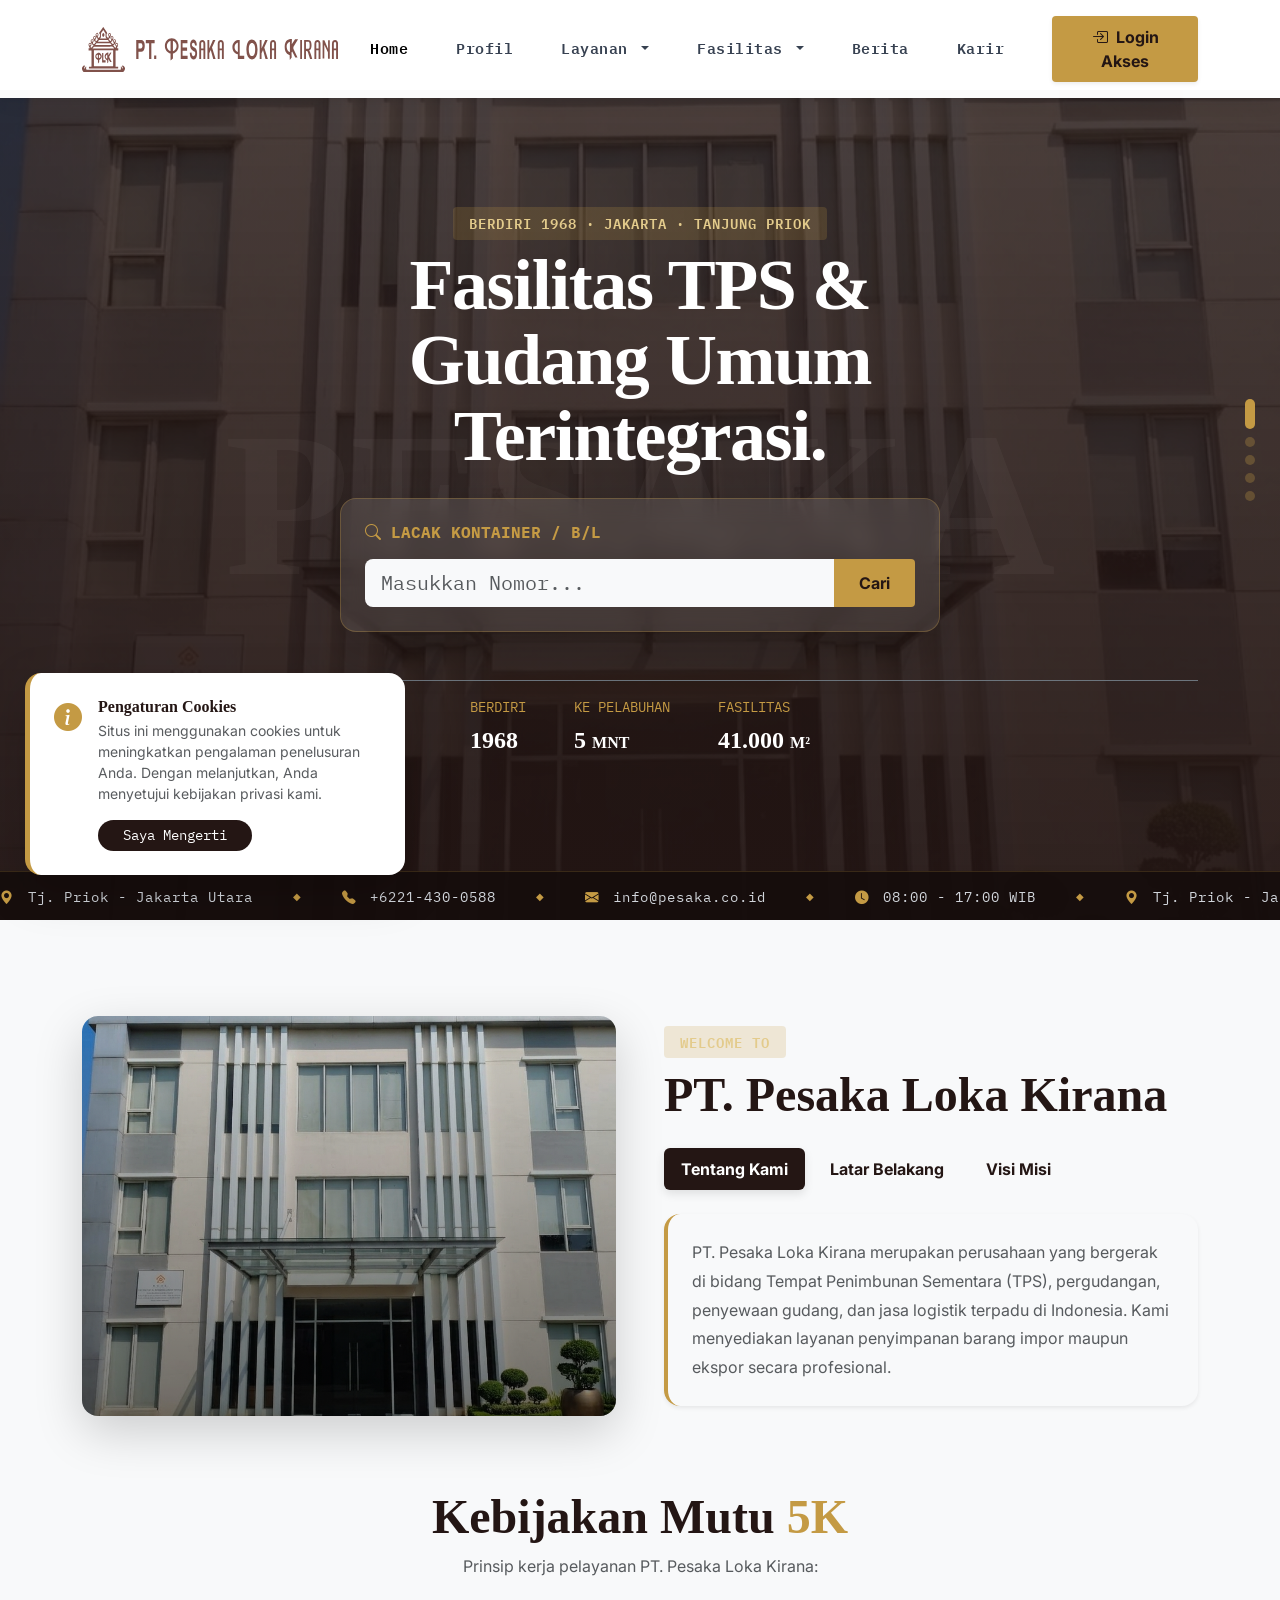
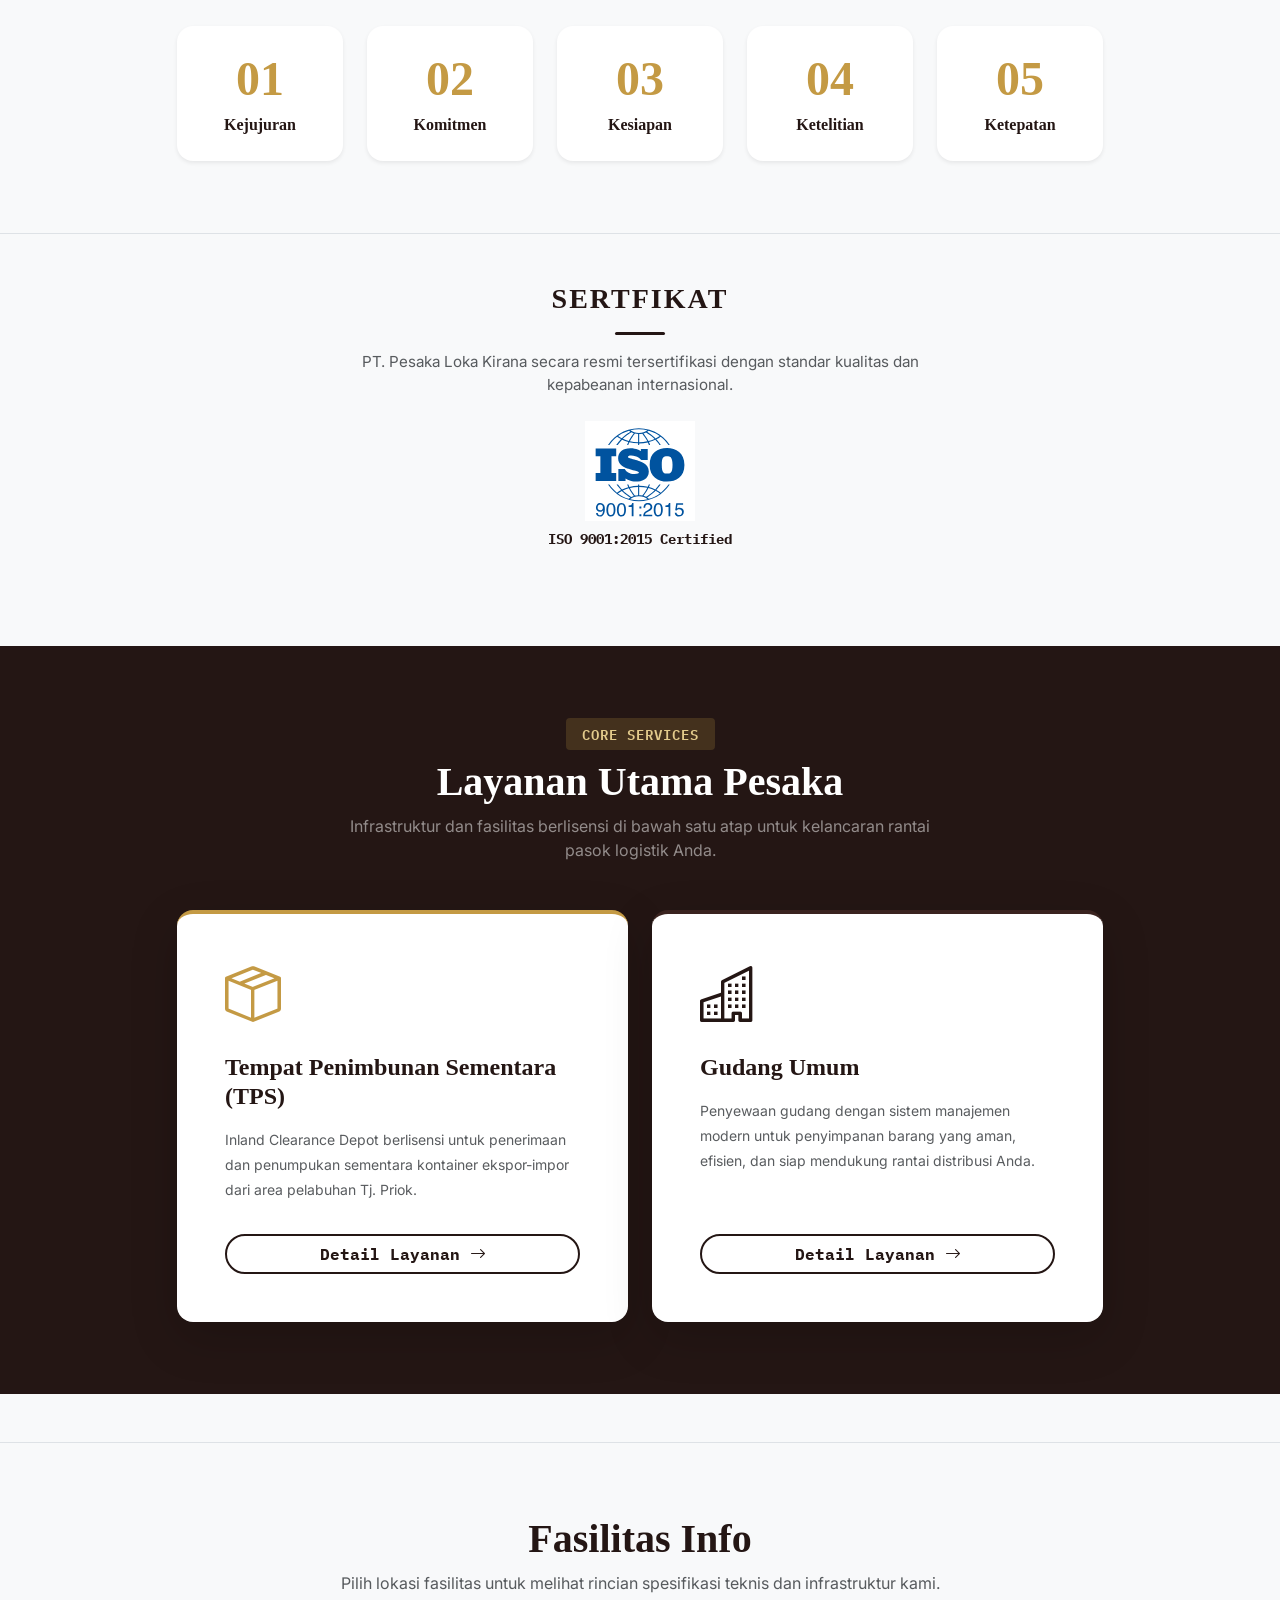
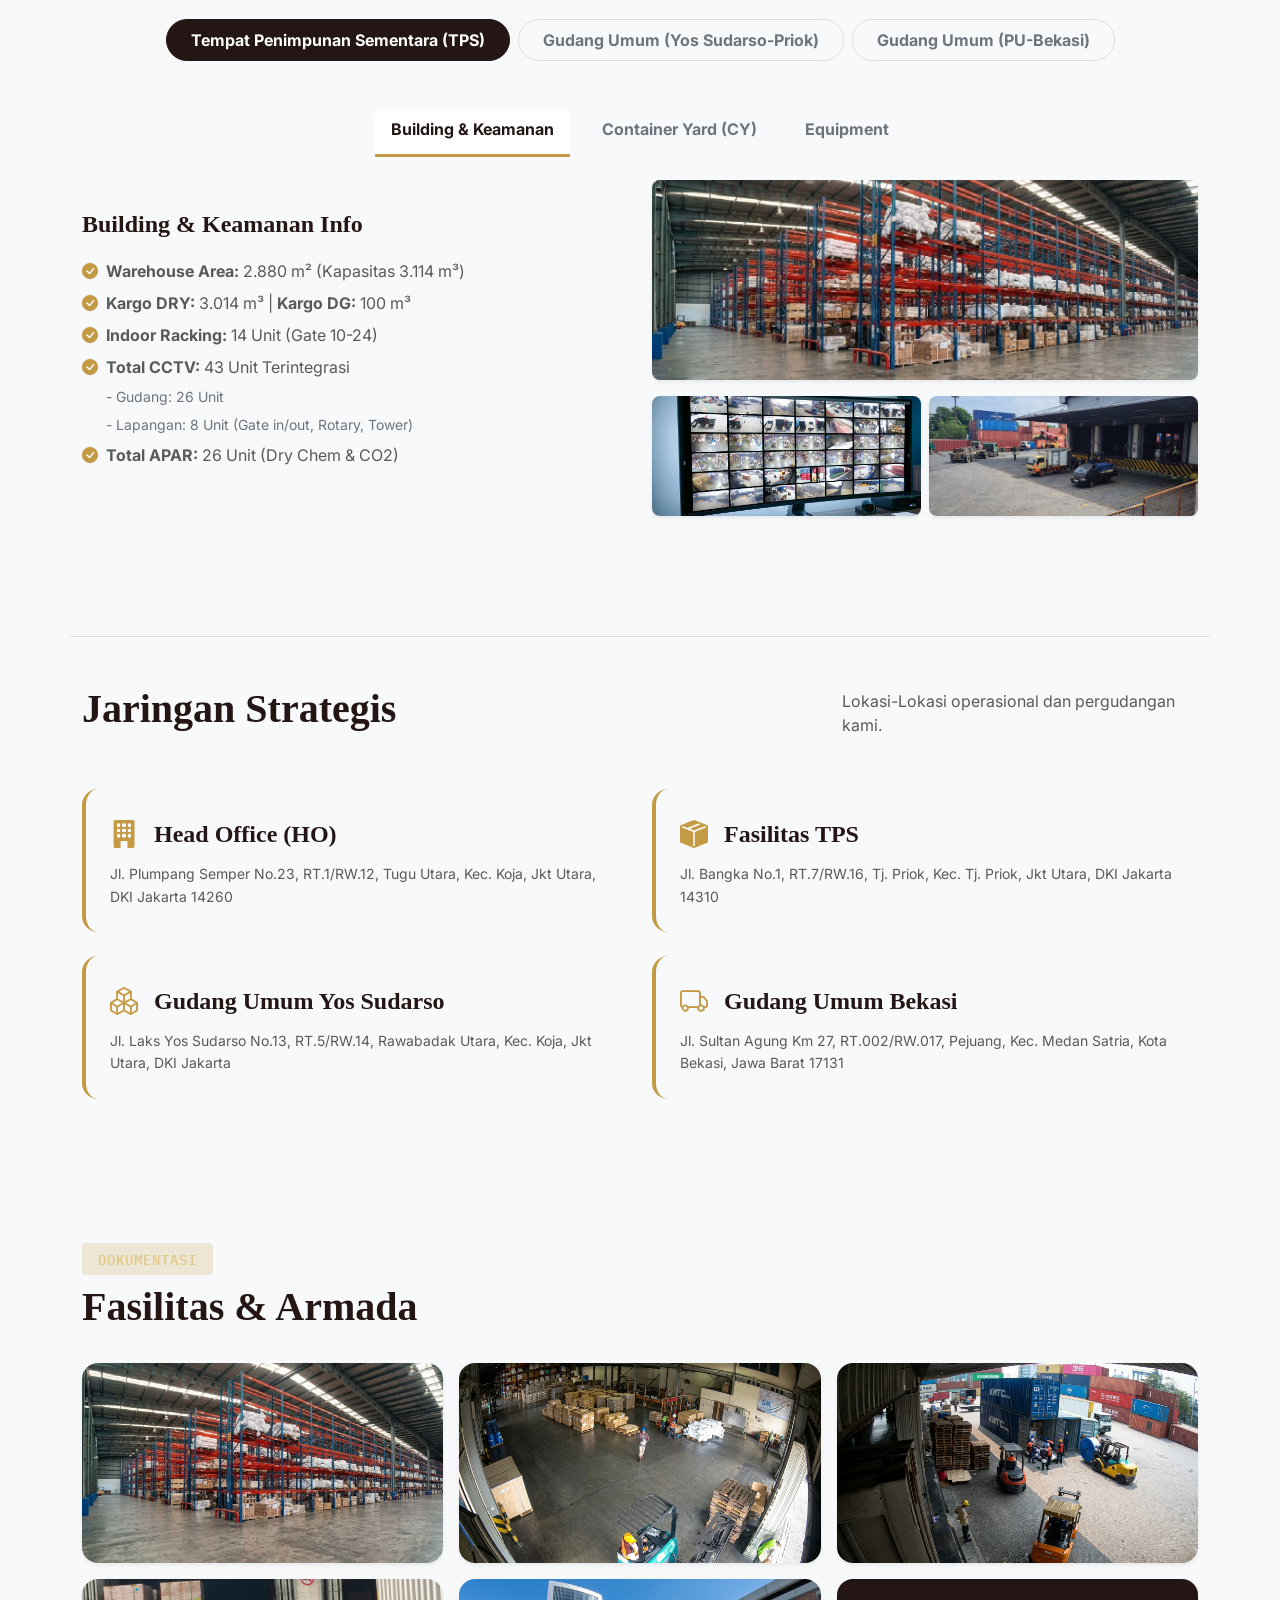
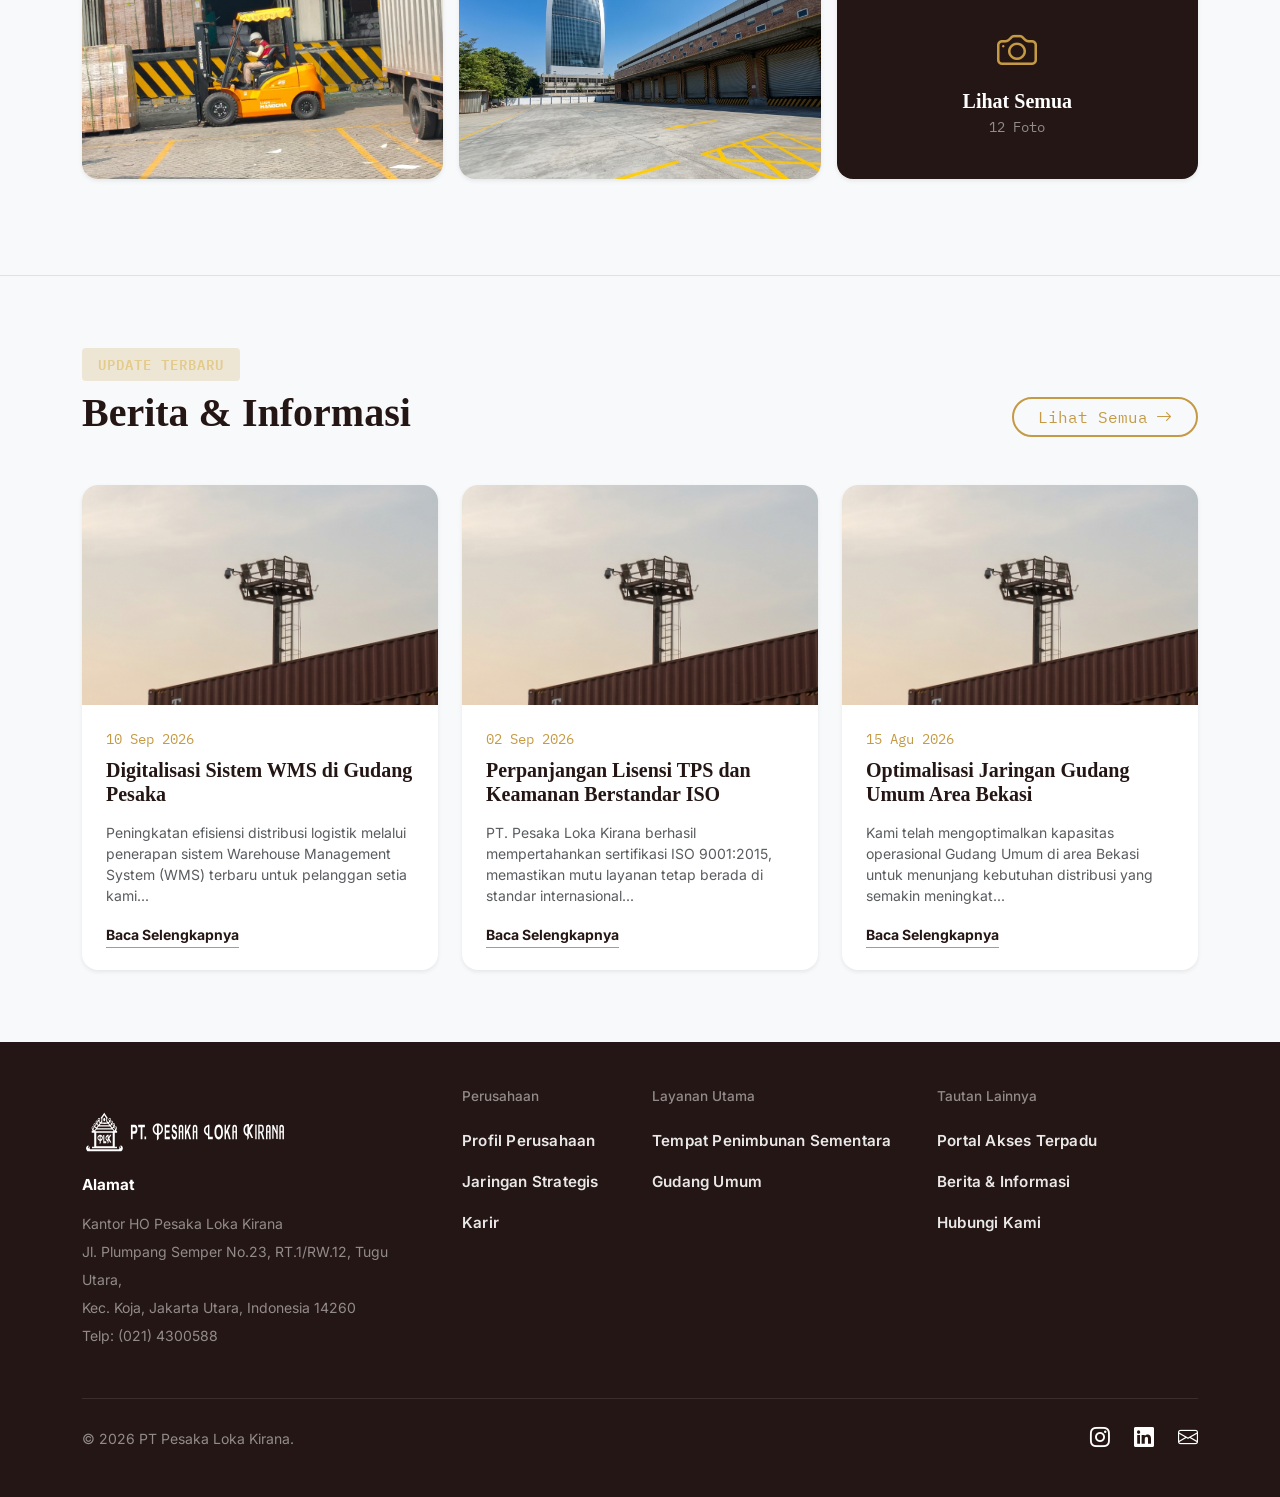
==== pesakalokacp/index.html @ 8cc416ff "Add files via upload" ====
<!DOCTYPE html>
<html lang="id">
<head>
    <meta charset="UTF-8">
    <meta name="viewport" content="width=device-width, initial-scale=1.0">
    <title>PT. Pesaka Loka Kirana (PLK) - Perusahaan Logistik Total Sejak 1968</title>
    
    <!-- Fonts: Inter, Playfair Display & Space Mono -->
    <link rel="preconnect" href="https://fonts.googleapis.com">
    <link rel="preconnect" href="https://fonts.gstatic.com" crossorigin>
    <link href="https://fonts.googleapis.com/css2?family=Inter:wght@400;500;600;700&family=Playfair+Display:ital,wght@0,600;0,700;0,800;1,600&family=Space+Mono:ital,wght@0,400;0,700;1,400&display=swap" rel="stylesheet">
    
    <!-- Bootstrap 5 CSS & Icons -->
    <link href="https://cdn.jsdelivr.net/npm/bootstrap@5.3.2/dist/css/bootstrap.min.css" rel="stylesheet">
    <link rel="stylesheet" href="https://cdn.jsdelivr.net/npm/bootstrap-icons@1.11.1/font/bootstrap-icons.css">
    
    <!-- Custom CSS -->
    <link rel="stylesheet" href="css/style.css">
</head>
<body>

    <!-- ==========================================
         PRELOADER OVERLAY
         ========================================== -->
    <div id="veil" aria-hidden="true">
        <div class="veil-inner text-center">
            <img src="img/Asset 15.svg" alt="Pesaka Logo" style="filter: brightness(0) invert(1); height: 45px;" class="mb-3">
            <div class="text-gold font-mono small" style="letter-spacing: 3px;">MEMUAT...</div>
        </div>
    </div>
    <!-- END PRELOADER -->

   <!-- ==========================================
         HEADER & NAVIGATION
         ========================================== -->
    <header class="fixed-top shadow-sm">
        <!-- Tambahan py-3 agar navbar lebih tinggi dan lega -->
        <nav class="navbar navbar-expand-lg navbar-modern py-3">
            <div class="container">
                <a class="navbar-brand d-flex align-items-center" href="#home" aria-label="Pesaka Homepage">
                    <img src="img/Asset 15.svg" alt="PT Pesaka Loka Kirana" height="45"> <!-- Ukuran logo sedikit dibesarkan -->
                </a>
                
                <button class="navbar-toggler border-0" type="button" data-bs-toggle="collapse" data-bs-target="#mainNavbar" aria-controls="mainNavbar" aria-expanded="false" aria-label="Toggle navigation">
                    <span class="navbar-toggler-icon"></span>
                </button>
                
                <div class="collapse navbar-collapse justify-content-end" id="mainNavbar">
                    <ul class="navbar-nav align-items-lg-center gap-lg-3"> <!-- Tambahan gap biar menu tidak terlalu dempet -->
                        <li class="nav-item"><a class="nav-link active" href="#home">Home</a></li>
                        <li class="nav-item"><a class="nav-link" href="#profil">Profil</a></li>
                        
                        <li class="nav-item dropdown">
                            <a class="nav-link dropdown-toggle" href="#" id="servicesDropdown" role="button" data-bs-toggle="dropdown" aria-expanded="false">
                                Layanan
                            </a>
                            <ul class="dropdown-menu shadow-sm border-0" aria-labelledby="servicesDropdown">
                                <li><a class="dropdown-item" href="#layanan">Tempat Penimbunan Sementara (TPS)</a></li>
                                <li><a class="dropdown-item" href="#layanan">Gudang Umum</a></li>
                            </ul>
                        </li>

                          <li class="nav-item dropdown">
                            <a class="nav-link dropdown-toggle" href="#" id="servicesDropdown" role="button" data-bs-toggle="dropdown" aria-expanded="false">
                                Fasilitas
                            </a>
                            <ul class="dropdown-menu shadow-sm border-0" aria-labelledby="servicesDropdown">
                                <li><a class="dropdown-item" href="#fasilitas">Fasilitas Info</a></li>
                                <li><a class="dropdown-item" href="#jaringanstrategis">Jaringan Strategis</a></li>
                                <li><a class="dropdown-item" href="#dokumentasi">Dokumentasi</a></li>
                            </ul>
                        </li>

                        <li class="nav-item"><a class="nav-link" href="#berita">Berita</a></li>
                        <li class="nav-item"><a class="nav-link" href="karir.html">Karir</a></li>
                        
                        <li class="nav-item ms-lg-3 mt-3 mt-lg-0">
                            <a href="portal.html" class="btn btn-gold px-4 py-2 shadow-sm w-100">
                                <i class="bi bi-box-arrow-in-right me-1"></i> Login Akses
                            </a>
                        </li>
                    </ul>
                </div>
            </div>
        </nav>
    </header>
    <!-- END HEADER -->

    <!-- ==========================================
         MAIN CONTENT START
         ========================================== -->
    <main>

        <!-- 1. HERO SECTION & TRACKING WIDGET -->
        <section id="home" class="hero-section position-relative d-flex align-items-center justify-content-center flex-column text-center" style="min-height: calc(100vh - 70px); padding-bottom: 45px; background-color: var(--brand-dark);">
            
            <!-- Slider Background -->
            <div id="heroCarousel" class="carousel slide carousel-fade position-absolute top-0 start-0 w-100 h-100 z-0" data-bs-ride="carousel" data-bs-pause="false">
                <div class="carousel-inner w-100 h-100">
                    <div class="carousel-item active w-100 h-100" data-bs-interval="4000"><img src="img/gambarho.jpg" class="d-block w-100 h-100 object-fit-cover" alt="Slide 1"></div>
                    <div class="carousel-item w-100 h-100" data-bs-interval="4000"><img src="img/arearak.png" class="d-block w-100 h-100 object-fit-cover" alt="Slide 2"></div>
                    <div class="carousel-item w-100 h-100" data-bs-interval="4000"><img src="img/gudangpu.jpg" class="d-block w-100 h-100 object-fit-cover" alt="Slide 3"></div>
                    <div class="carousel-item w-100 h-100" data-bs-interval="4000"><img src="img/e-forklift.jpg" class="d-block w-100 h-100 object-fit-cover" alt="Slide 4"></div>
                    <div class="carousel-item w-100 h-100" data-bs-interval="4000"><img src="img/gudangyos.jpg" class="d-block w-100 h-100 object-fit-cover" alt="Slide 5"></div>
                    <div class="carousel-item w-100 h-100" data-bs-interval="4000"><img src="img/lapangan2.jpg" class="d-block w-100 h-100 object-fit-cover" alt="Slide 6"></div> 
                    <div class="carousel-item w-100 h-100" data-bs-interval="4000"><img src="img/lapangan3.jpg" class="d-block w-100 h-100 object-fit-cover" alt="Slide 7"></div>
                </div>
                <div class="position-absolute top-0 start-0 w-100 h-100" style="background: linear-gradient(rgba(36,22,20,0.8), rgba(36,22,20,0.95)); z-index: 1;"></div>
            </div>

            <div class="hero-watermark d-none d-md-block z-1">PESAKA</div>

            <!-- Hero Content -->
            <div class="container position-relative z-2 py-3">
                <span class="badge-gold mb-2 font-mono">BERDIRI 1968 · JAKARTA · TANJUNG PRIOK</span>
                <h1 class="hero-heading text-white font-serif fw-bold mb-4">Fasilitas TPS &<br>Gudang Umum<br>Terintegrasi.</h1>
                
                <!-- Tracking Form -->
                <div class="tracking-widget mt-2 mx-auto p-3 p-md-4 rounded-4 shadow-lg text-start glass-panel">
                    <h6 class="text-gold fw-bold mb-3 font-mono text-center text-md-start"><i class="bi bi-search"></i> LACAK KONTAINER / B/L</h6>
                    <div class="input-group">
                        <input type="text" id="inputContainer" class="form-control form-control-lg bg-light border-0 font-mono" placeholder="Masukkan Nomor...">
                        <button class="btn btn-gold px-4 fw-bold font-sans" type="button" id="btnTrack">Cari</button>
                    </div>
                </div>

                <!-- Info Grid -->
                <div class="hero-manifest mt-5 d-none d-md-flex justify-content-center gap-5 text-start pt-3 border-top border-secondary">
                    <div class="manifest-item">
                        <div class="text-gold font-mono small mb-1">BERDIRI</div>
                        <div class="text-white fs-4 fw-bold font-serif">1968</div>
                    </div>
                    <div class="manifest-item">
                        <div class="text-gold font-mono small mb-1">KE PELABUHAN</div>
                        <div class="text-white fs-4 fw-bold font-serif">5 <span class="fs-6">MNT</span></div>
                    </div>
                    <div class="manifest-item">
                        <div class="text-gold font-mono small mb-1">FASILITAS</div>
                        <div class="text-white fs-4 fw-bold font-serif">41.000 <span class="fs-6">M²</span></div>
                    </div>
                </div>
            </div>

            <!-- Marquee Info -->
            <div class="hero-text-marquee z-2">
                <div class="track font-mono">
                    <span><i class="bi bi-geo-alt-fill text-gold me-1"></i> Tj. Priok - Jakarta Utara</span> <span class="dot">◆</span>
                    <span><i class="bi bi-telephone-fill text-gold me-1"></i> +6221-430-0588</span> <span class="dot">◆</span>
                    <span><i class="bi bi-envelope-fill text-gold me-1"></i> info@pesaka.co.id</span> <span class="dot">◆</span>
                    <span><i class="bi bi-clock-fill text-gold me-1"></i> 08:00 - 17:00 WIB</span> <span class="dot">◆</span>
                    <span><i class="bi bi-geo-alt-fill text-gold me-1"></i> Tj. Priok - Jakarta Utara</span> <span class="dot">◆</span>
                    <span><i class="bi bi-telephone-fill text-gold me-1"></i> +6221-430-0588</span> <span class="dot">◆</span>
                    <span><i class="bi bi-envelope-fill text-gold me-1"></i> info@pesaka.co.id</span> <span class="dot">◆</span>
                    <span><i class="bi bi-clock-fill text-gold me-1"></i> 08:00 - 17:00 WIB</span> <span class="dot">◆</span>
                </div>
            </div>
        </section>
        
        <!-- 2. PROFIL PERUSAHAAN -->
        <section id="profil" class="container mt-5 pt-lg-5">
            <div class="row align-items-center g-5">
                <div class="col-lg-6">
                    <div class="position-relative rounded-4 overflow-hidden shadow-lg" style="height: 400px;">
                        <img src="img/gambarho.jpg" alt="Fasilitas Pesaka" class="w-100 h-100 object-fit-cover hover-zoom">
                        <div class="position-absolute top-0 start-0 w-100 h-100" style="background: linear-gradient(rgba(0,0,0,0.1), rgba(0,0,0,0.5));"></div>
                    </div>
                </div>
                
                <div class="col-lg-6">
                    <span class="badge-gold mb-2 font-mono small text-uppercase">Welcome to</span>
                    <h2 class="display-5 fw-bold color-brand font-serif mb-4">PT. Pesaka Loka Kirana</h2>
                    
                    <ul class="nav nav-pills mb-4 gap-2" id="profil-tabs" role="tablist">
                        <li class="nav-item" role="presentation">
                            <button class="nav-link active fw-bold btn-custom-tab" id="tentang-tab" data-bs-toggle="pill" data-bs-target="#tentang" type="button" role="tab">Tentang Kami</button>
                        </li>
                        <li class="nav-item" role="presentation">
                            <button class="nav-link fw-bold btn-custom-tab" id="latar-tab" data-bs-toggle="pill" data-bs-target="#latar" type="button" role="tab">Latar Belakang</button>
                        </li>
                        <li class="nav-item" role="presentation">
                            <button class="nav-link fw-bold btn-custom-tab" id="visi-tab" data-bs-toggle="pill" data-bs-target="#visi" type="button" role="tab">Visi Misi</button>
                        </li>
                    </ul>

                    <div class="tab-content bg-light p-4 rounded-4 shadow-sm border-start border-4" style="border-color: var(--gold-primary) !important;" id="profil-content">
                        <div class="tab-pane fade show active" id="tentang" role="tabpanel">
                            <p class="text-muted m-0" style="line-height: 1.8;">
                                PT. Pesaka Loka Kirana merupakan perusahaan yang bergerak di bidang Tempat Penimbunan Sementara (TPS), pergudangan, penyewaan gudang, dan jasa logistik terpadu di Indonesia. Kami menyediakan layanan penyimpanan barang impor maupun ekspor secara profesional.
                            </p>
                        </div>
                        <div class="tab-pane fade" id="latar" role="tabpanel">
                            <p class="text-muted m-0" style="line-height: 1.8;">
                                Dengan lokasi strategis yang berdekatan dengan kawasan Pelabuhan Tanjung Priok dan berbekal pengalaman sejak 1968, kami terus berkembang sebagai mitra terpercaya. Kami memastikan setiap rantai distribusi logistik pelanggan berjalan aman, efisien, dan tepat waktu.
                            </p>
                        </div>
                        <div class="tab-pane fade" id="visi" role="tabpanel">
                            <h6 class="fw-bold color-brand mb-2">Visi</h6>
                            <p class="text-muted small mb-3">Menjadi katalis transformasi maju dalam ekosistem logistik melalui kemitraan yang andal, inovasi teknologi, dan keunggulan operasional.</p>
                            <h6 class="fw-bold color-brand mb-2">Misi</h6>
                            <ul class="text-muted small m-0 ps-3">
                                <li>Menyediakan layanan logistik terpadu melalui solusi cerdas yang aman, efisien, dan hemat biaya</li>
                                <li>Mendorong perbaikan berkelanjutan dan inovasi menuju keunggulan layanan dan operasional melalui inovasi berbasis teknologi dan kerja sama tim yang solid</li>
                                <li>Membangun kemitraan jangka panjang yang berlandaskan integritas, tanggung jawab, dan pertumbuhan bersama</li>
                            </ul>
                        </div>
                    </div>
                </div>
            </div>
        </section>

        <!-- 3. KEBIJAKAN MUTU 5K -->
        <section class="bg-light py-5">
            <div class="container my-4">
                <div class="text-center mb-5">
                    <h2 class="display-5 fw-bold color-brand font-serif">Kebijakan Mutu <span class="text-gold">5K</span></h2>
                    <p class="text-muted">Prinsip kerja pelayanan PT. Pesaka Loka Kirana:</p>
                </div>
                
                <div class="row g-3 g-md-4 justify-content-center text-center">
                    <div class="col-6 col-md-4 col-lg-2">
                        <div class="mutu-card bg-white p-3 p-md-4 rounded-4 shadow-sm h-100">
                            <div class="text-gold display-5 fw-bold mb-2 font-serif">01</div>
                            <h6 class="color-brand fw-bold m-0 font-serif">Kejujuran</h6>
                        </div>
                    </div>
                    <div class="col-6 col-md-4 col-lg-2">
                        <div class="mutu-card bg-white p-3 p-md-4 rounded-4 shadow-sm h-100">
                            <div class="text-gold display-5 fw-bold mb-2 font-serif">02</div>
                            <h6 class="color-brand fw-bold m-0 font-serif">Komitmen</h6>
                        </div>
                    </div>
                    <div class="col-6 col-md-4 col-lg-2">
                        <div class="mutu-card bg-white p-3 p-md-4 rounded-4 shadow-sm h-100">
                            <div class="text-gold display-5 fw-bold mb-2 font-serif">03</div>
                            <h6 class="color-brand fw-bold m-0 font-serif">Kesiapan</h6>
                        </div>
                    </div>
                    <div class="col-6 col-md-4 col-lg-2">
                        <div class="mutu-card bg-white p-3 p-md-4 rounded-4 shadow-sm h-100">
                            <div class="text-gold display-5 fw-bold mb-2 font-serif">04</div>
                            <h6 class="color-brand fw-bold m-0 font-serif">Ketelitian</h6>
                        </div>
                    </div>
                    <div class="col-12 col-md-4 col-lg-2">
                        <div class="mutu-card bg-white p-3 p-md-4 rounded-4 shadow-sm h-100">
                            <div class="text-gold display-5 fw-bold mb-2 font-serif">05</div>
                            <h6 class="color-brand fw-bold m-0 font-serif">Ketepatan</h6>
                        </div>
                    </div>
                </div>
            </div>
        </section>

       <!-- 4. CERTIFICATES (ISO) -->
        <section class="certificate-section py-5 text-center bg-light border-top">
            <div class="container">
                <h3 class="fw-bold color-brand font-serif text-uppercase" style="letter-spacing: 2px;">Sertfikat</h3>
                <div class="mx-auto my-3" style="width: 50px; height: 3px; background-color: var(--brand-dark); border-radius: 2px;"></div>
                <p class="text-muted mx-auto mb-4" style="max-width: 600px; font-size: 0.95rem;">
                    PT. Pesaka Loka Kirana secara resmi tersertifikasi dengan standar kualitas dan kepabeanan internasional.
                </p>
                <div class="d-flex flex-column align-items-center justify-content-center">
                    <img src="img/ISO_9001-2015.svg" alt="ISO 9001:2015" style="height: 100px; object-fit: contain;" class="mb-2">
                    <span class="fw-bold color-brand small font-mono">ISO 9001:2015 Certified</span>
                </div>
            </div>
        </section>

        <!-- 5. LAYANAN UTAMA PESAKA -->
        <section id="layanan" class="py-5 my-5 bg-brand text-white">
            <div class="container py-4">
                <div class="text-center mb-5">
                    <span class="badge-gold mb-2 font-mono small text-uppercase">Core Services</span>
                    <h2 class="display-6 fw-bold font-serif text-white">Layanan Utama Pesaka</h2>
                    <p class="text-white-50 mx-auto" style="max-width: 600px;">
                        Infrastruktur dan fasilitas berlisensi di bawah satu atap untuk kelancaran rantai pasok logistik Anda.
                    </p>
                </div>
                
                <div class="row justify-content-center g-4">
                    <div class="col-md-6 col-lg-5">
                        <div class="service-card shadow-lg h-100 p-5 rounded-4 bg-white hover-zoom d-flex flex-column" style="border-top: 4px solid var(--gold-primary);">
                            <div class="mb-4"><i class="bi bi-box-seam text-gold display-4"></i></div>
                            <h4 class="fw-bold color-brand font-serif mb-3">Tempat Penimbunan Sementara (TPS)</h4>
                            <p class="text-muted small flex-grow-1" style="line-height: 1.8;">Inland Clearance Depot berlisensi untuk penerimaan dan penumpukan sementara kontainer ekspor-impor dari area pelabuhan Tj. Priok.</p>
                            <a href="#" class="btn btn-outline-brand mt-3 w-100 rounded-pill fw-bold font-mono"> Detail Layanan <i class="bi bi-arrow-right"></i></a>
                        </div>
                    </div>
                    <div class="col-md-6 col-lg-5">
                        <div class="service-card shadow-lg h-100 p-5 rounded-4 bg-white hover-zoom d-flex flex-column" style="border-top: 4px solid var(--brand-accent);">
                            <div class="mb-4"><i class="bi bi-buildings color-brand display-4"></i></div>
                            <h4 class="fw-bold color-brand font-serif mb-3">Gudang Umum</h4>
                            <p class="text-muted small flex-grow-1" style="line-height: 1.8;">Penyewaan gudang dengan sistem manajemen modern untuk penyimpanan barang yang aman, efisien, dan siap mendukung rantai distribusi Anda.</p>
                            <a href="#" class="btn btn-outline-brand mt-3 w-100 rounded-pill fw-bold font-mono"> Detail Layanan <i class="bi bi-arrow-right"></i></a>
                        </div>
                    </div>
                </div>
            </div>
        </section>

        <!-- 6. FASILITAS INFO (TABS SYSTEM) -->
        <section id="fasilitas" class="py-5 my-5 bg-light border-top">
            <div class="container py-4">
                <div class="text-center mb-5">
                    <h2 class="display-6 fw-bold color-brand font-serif">Fasilitas Info</h2>
                    <p class="text-muted">Pilih lokasi fasilitas untuk melihat rincian spesifikasi teknis dan infrastruktur kami.</p>
                    
                    <ul class="nav nav-pills justify-content-center mt-4 gap-2" id="lokasi-tabs" role="tablist">
                        <li class="nav-item" role="presentation">
                            <button class="nav-link active fw-bold btn-custom-tab-dark px-4 rounded-pill" id="tps-tab" data-bs-toggle="pill" data-bs-target="#tab-tps" type="button" role="tab">Tempat Penimpunan Sementara (TPS)</button>
                        </li>
                        <li class="nav-item" role="presentation">
                            <button class="nav-link fw-bold btn-custom-tab-dark px-4 rounded-pill" id="gudang1-tab" data-bs-toggle="pill" data-bs-target="#tab-gudang1" type="button" role="tab">Gudang Umum (Yos Sudarso-Priok)</button>
                        </li>
                        <li class="nav-item" role="presentation">
                            <button class="nav-link fw-bold btn-custom-tab-dark px-4 rounded-pill" id="gudang2-tab" data-bs-toggle="pill" data-bs-target="#tab-gudang2" type="button" role="tab">Gudang Umum (PU-Bekasi)</button>
                        </li>
                    </ul>
                </div>

                <div class="tab-content" id="lokasi-content">
                    <!-- TPS Details -->
                    <div class="tab-pane fade show active" id="tab-tps" role="tabpanel">
                        <ul class="nav nav-tabs justify-content-center mb-4 border-0 gap-3" id="tps-segmen-tabs" role="tablist">
                            <li class="nav-item" role="presentation">
                                <button class="nav-link active fw-bold text-muted border-0 pb-3 custom-bottom-border" id="tps-building-tab" data-bs-toggle="tab" data-bs-target="#tps-building" type="button" role="tab">Building & Keamanan</button>
                            </li>
                            <li class="nav-item" role="presentation">
                                <button class="nav-link fw-bold text-muted border-0 pb-3 custom-bottom-border" id="tps-yard-tab" data-bs-toggle="tab" data-bs-target="#tps-yard" type="button" role="tab">Container Yard (CY)</button>
                            </li>
                            <li class="nav-item" role="presentation">
                                <button class="nav-link fw-bold text-muted border-0 pb-3 custom-bottom-border" id="tps-equip-tab" data-bs-toggle="tab" data-bs-target="#tps-equip" type="button" role="tab">Equipment</button>
                            </li>
                        </ul>

                        <div class="tab-content">
                            <!-- Building -->
                            <div class="tab-pane fade show active" id="tps-building" role="tabpanel">
                                <div class="row align-items-center g-4">
                                    <div class="col-md-6">
                                        <h4 class="fw-bold color-brand font-serif mb-3">Building & Keamanan Info</h4>
                                        <ul class="list-unstyled text-muted" style="line-height: 2;">
                                            <li><i class="bi bi-check-circle-fill text-gold me-2"></i><strong>Warehouse Area:</strong> 2.880 m² (Kapasitas 3.114 m³)</li>
                                            <li><i class="bi bi-check-circle-fill text-gold me-2"></i><strong>Kargo DRY:</strong> 3.014 m³ | <strong>Kargo DG:</strong> 100 m³</li>
                                            <li><i class="bi bi-check-circle-fill text-gold me-2"></i><strong>Indoor Racking:</strong> 14 Unit (Gate 10-24)</li>
                                            <li><i class="bi bi-check-circle-fill text-gold me-2"></i><strong>Total CCTV:</strong> 43 Unit Terintegrasi</li>
                                            <li class="ps-4 small text-secondary">- Gudang: 26 Unit</li>
                                            <li class="ps-4 small text-secondary">- Lapangan: 8 Unit (Gate in/out, Rotary, Tower)</li>
                                            <li><i class="bi bi-check-circle-fill text-gold me-2"></i><strong>Total APAR:</strong> 26 Unit (Dry Chem & CO2)</li>
                                        </ul>
                                    </div>
                                    <div class="col-md-6">
                                        <div class="row g-2">
                                            <div class="col-12 mb-2">
                                                <a href="#" data-bs-toggle="modal" data-bs-target="#imageModal" onclick="document.getElementById('modalImage').src='img/arearak.png'">
                                                    <img src="img/arearak.png" class="w-100 rounded-3 shadow-sm object-fit-cover hover-zoom" style="height: 200px;" alt="Building 1">
                                                </a>
                                            </div>
                                            <div class="col-6">
                                                <a href="#" data-bs-toggle="modal" data-bs-target="#imageModal" onclick="document.getElementById('modalImage').src='img/monitoringcctv.png'">
                                                    <img src="img/monitoringcctv.png" class="w-100 rounded-3 shadow-sm object-fit-cover hover-zoom" style="height: 120px;" alt="Building 2">
                                                </a>
                                            </div>
                                            <div class="col-6">
                                                <a href="#" data-bs-toggle="modal" data-bs-target="#imageModal" onclick="document.getElementById('modalImage').src='img/realasearea.jpg'">
                                                    <img src="img/realasearea.jpg" class="w-100 rounded-3 shadow-sm object-fit-cover hover-zoom" style="height: 120px;" alt="Building 3">
                                                </a>
                                            </div>
                                        </div>
                                    </div>
                                </div>
                            </div>
                            <!-- Yard -->
                            <div class="tab-pane fade" id="tps-yard" role="tabpanel">
                                <div class="row align-items-center g-4">
                                    <div class="col-md-6">
                                        <h4 class="fw-bold color-brand font-serif mb-3">Container Yard (CY)</h4>
                                        <ul class="list-unstyled text-muted" style="line-height: 2;">
                                            <li><i class="bi bi-check-circle-fill text-gold me-2"></i><strong>Stacking Area:</strong> 6.093 m²</li>
                                            <li><i class="bi bi-check-circle-fill text-gold me-2"></i><strong>TEUs Capacity:</strong> 411 TEUs Total</li>
                                            <li class="ps-4 small text-secondary">- DRY Container: 399 TEUs</li>
                                            <li class="ps-4 small text-secondary">- DG Container (Dangerous Goods): 72 TEUs</li>
                                            <li><i class="bi bi-check-circle-fill text-gold me-2"></i><strong>Behandle Area:</strong> 2 Gate (Gate 4) + 1 Rotary</li>
                                            <li><i class="bi bi-check-circle-fill text-gold me-2"></i><strong>Stripping Area:</strong> 4 Titik Operasional</li>
                                            <li><i class="bi bi-check-circle-fill text-gold me-2"></i><strong>Release Area:</strong> 6 Titik (Gate 1-3)</li>
                                        </ul>
                                    </div>
                                    <div class="col-md-6">
                                        <div class="row g-2">
                                            <div class="col-12 mb-2">
                                                <a href="#" data-bs-toggle="modal" data-bs-target="#imageModal" onclick="document.getElementById('modalImage').src='img/lapangan2.jpg'">
                                                    <img src="img/lapangan2.jpg" class="w-100 rounded-3 shadow-sm object-fit-cover hover-zoom" style="height: 200px;" alt="Yard 1">
                                                </a>
                                            </div>
                                            <div class="col-6">
                                                <a href="#" data-bs-toggle="modal" data-bs-target="#imageModal" onclick="document.getElementById('modalImage').src='img/lapangan1.jpg'">
                                                    <img src="img/lapangan1.jpg" class="w-100 rounded-3 shadow-sm object-fit-cover hover-zoom" style="height: 120px;" alt="Yard 2">
                                                </a>
                                            </div>
                                            <div class="col-6">
                                                <a href="#" data-bs-toggle="modal" data-bs-target="#imageModal" onclick="document.getElementById('modalImage').src='img/lapangan3.jpg'">
                                                    <img src="img/lapangan3.jpg" class="w-100 rounded-3 shadow-sm object-fit-cover hover-zoom" style="height: 120px;" alt="Yard 3">
                                                </a>
                                            </div>
                                        </div>
                                    </div>
                                </div>
                            </div>
                            <!-- Equipment -->
                            <div class="tab-pane fade" id="tps-equip" role="tabpanel">
                                <div class="row align-items-center g-4">
                                    <div class="col-md-6">
                                        <h4 class="fw-bold color-brand font-serif mb-3">Alat Berat & Equipment</h4>
                                        <ul class="list-unstyled text-muted" style="line-height: 2;">
                                            <li><i class="bi bi-check-circle-fill text-gold me-2"></i><strong>Container Reach Stacker:</strong> 1 Unit</li>
                                            <li><i class="bi bi-check-circle-fill text-gold me-2"></i><strong>Forklift Lapangan 5 Ton:</strong> 1 Unit</li>
                                            <li><i class="bi bi-check-circle-fill text-gold me-2"></i><strong>Forklift Lapangan 2.5 Ton:</strong> 4 Unit</li>
                                            <li><i class="bi bi-check-circle-fill text-gold me-2"></i><strong>Forklift Reach Truck 2.5 Ton:</strong> 3 Unit</li>
                                        </ul>
                                        <p class="text-secondary small mt-3">* Seluruh unit alat berat kami dioperasikan oleh tenaga ahli bersertifikat dan melalui proses maintanance berkala.</p>
                                    </div>
                                    <div class="col-md-6">
                                        <div class="row g-2">
                                            <div class="col-12 mb-2">
                                                <a href="#" data-bs-toggle="modal" data-bs-target="#imageModal" onclick="document.getElementById('modalImage').src='img/sanyreachstacker.png'">
                                                    <img src="img/sanyreachstacker.png" class="w-100 rounded-3 shadow-sm object-fit-cover hover-zoom" style="height: 200px;" alt="Equipment 1">
                                                </a>
                                            </div>
                                            <div class="col-6">
                                                <a href="#" data-bs-toggle="modal" data-bs-target="#imageModal" onclick="document.getElementById('modalImage').src='img/e-forklift.jpg'">
                                                    <img src="img/e-forklift.jpg" class="w-100 rounded-3 shadow-sm object-fit-cover hover-zoom" style="height: 120px;" alt="Equipment 2">
                                                </a>
                                            </div>
                                            <div class="col-6">
                                                <a href="#" data-bs-toggle="modal" data-bs-target="#imageModal" onclick="document.getElementById('modalImage').src='img/stripingarea.jpg'">
                                                    <img src="img/stripingarea.jpg" class="w-100 rounded-3 shadow-sm object-fit-cover hover-zoom" style="height: 120px;" alt="Equipment 3">
                                                </a>
                                            </div>
                                        </div>
                                    </div>
                                </div>
                            </div>
                        </div>
                    </div>

                    <!-- Placeholder Gudang Yos Sudarso -->
                    <div class="tab-pane fade" id="tab-gudang1" role="tabpanel">
                        <div class="text-center py-5">
                            <i class="bi bi-tools text-muted mb-3" style="font-size: 3rem;"></i>
                            <h4 class="fw-bold color-brand font-serif">Data Spesifikasi Sedang Diperbarui</h4>
                            <p class="text-muted">Informasi detail mengenai fasilitas Gudang Umum Yos Sudarso akan segera hadir.</p>
                        </div>
                    </div>

                    <!-- Placeholder Gudang Bekasi -->
                    <div class="tab-pane fade" id="tab-gudang2" role="tabpanel">
                        <div class="text-center py-5">
                            <i class="bi bi-tools text-muted mb-3" style="font-size: 3rem;"></i>
                            <h4 class="fw-bold color-brand font-serif">Data Spesifikasi Sedang Diperbarui</h4>
                            <p class="text-muted">Informasi detail mengenai fasilitas Gudang Umum Bekasi akan segera hadir.</p>
                        </div>
                    </div>
                </div>
            </div>
        </section>

        

        <!-- 7. JARINGAN STRATEGIS -->
        <section id="jaringanstrategis" class="container my-5 py-5 border-top">
            <div class="row align-items-center mb-5 text-center text-lg-start">
                <div class="col-lg-8">
                    <h2 class="display-6 fw-bold color-brand font-serif">Jaringan Strategis</h2>
                </div>
                <div class="col-lg-4 text-muted">
                    Lokasi-Lokasi operasional dan pergudangan kami.
                </div>
            </div>

            <div class="row g-4">
                <div class="col-md-6">
                    <div class="p-4 bg-light rounded-4 border-start border-4 h-100" style="border-color: var(--gold-primary) !important;">
                        <div class="d-flex align-items-center gap-3 mb-2">
                            <i class="bi bi-building-fill text-gold fs-3"></i>
                            <h4 class="fw-bold color-brand m-0 font-serif">Head Office (HO)</h4>
                        </div>
                        <p class="text-muted m-0 mt-2 small" style="line-height: 1.6;">Jl. Plumpang Semper No.23, RT.1/RW.12, Tugu Utara, Kec. Koja, Jkt Utara, DKI Jakarta 14260</p>
                    </div>
                </div>
                <div class="col-md-6">
                    <div class="p-4 bg-light rounded-4 border-start border-4 h-100" style="border-color: var(--gold-primary) !important;">
                        <div class="d-flex align-items-center gap-3 mb-2">
                            <i class="bi bi-box-seam-fill text-gold fs-3"></i>
                            <h4 class="fw-bold color-brand m-0 font-serif">Fasilitas TPS</h4>
                        </div>
                        <p class="text-muted m-0 mt-2 small" style="line-height: 1.6;">Jl. Bangka No.1, RT.7/RW.16, Tj. Priok, Kec. Tj. Priok, Jkt Utara, DKI Jakarta 14310</p>
                    </div>
                </div>
                <div class="col-md-6">
                    <div class="p-4 bg-light rounded-4 border-start border-4 h-100" style="border-color: var(--gold-primary) !important;">
                        <div class="d-flex align-items-center gap-3 mb-2">
                            <i class="bi bi-boxes text-gold fs-3"></i>
                            <h4 class="fw-bold color-brand m-0 font-serif">Gudang Umum Yos Sudarso</h4>
                        </div>
                        <p class="text-muted m-0 mt-2 small" style="line-height: 1.6;">Jl. Laks Yos Sudarso No.13, RT.5/RW.14, Rawabadak Utara, Kec. Koja, Jkt Utara, DKI Jakarta</p>
                    </div>
                </div>
                <div class="col-md-6">
                    <div class="p-4 bg-light rounded-4 border-start border-4 h-100" style="border-color: var(--gold-primary) !important;">
                        <div class="d-flex align-items-center gap-3 mb-2">
                            <i class="bi bi-truck text-gold fs-3"></i>
                            <h4 class="fw-bold color-brand m-0 font-serif">Gudang Umum Bekasi</h4>
                        </div>
                        <p class="text-muted m-0 mt-2 small" style="line-height: 1.6;">Jl. Sultan Agung Km 27, RT.002/RW.017, Pejuang, Kec. Medan Satria, Kota Bekasi, Jawa Barat 17131</p>
                    </div>
                </div>
            </div>
        </section>

        <!-- 8. GALERI FASILITAS PESAKA -->
        <section id="dokumentasi" class="container my-5 py-5">
            <div class="row align-items-end mb-4 text-center text-md-start">
                <div class="col-lg-8">
                    <span class="badge-gold mb-2 font-mono">Dokumentasi</span>
                    <h2 class="display-6 fw-bold color-brand font-serif">Fasilitas & Armada</h2>
                </div>
            </div>
            <div class="row g-3">
                <div class="col-6 col-md-4">
                    <div class="rounded-4 overflow-hidden shadow-sm" style="height: 200px;">
                        <img src="img/arearak.png" alt="Fasilitas 1" class="w-100 h-100 object-fit-cover hover-zoom">
                    </div>
                </div>
                <div class="col-6 col-md-4">
                    <div class="rounded-4 overflow-hidden shadow-sm" style="height: 200px;">
                        <img src="img/behandlein.jpg" alt="Fasilitas 2" class="w-100 h-100 object-fit-cover hover-zoom">
                    </div>
                </div>
                <div class="col-6 col-md-4">
                    <div class="rounded-4 overflow-hidden shadow-sm" style="height: 200px;">
                        <img src="img/stripingarea.jpg" alt="Fasilitas 2" class="w-100 h-100 object-fit-cover hover-zoom">
                    </div>
                </div>
                <div class="col-6 col-md-4">
                    <div class="rounded-4 overflow-hidden shadow-sm" style="height: 200px;">
                        <img src="img/e-forklift.jpg" alt="Fasilitas 2" class="w-100 h-100 object-fit-cover hover-zoom">
                    </div>
                </div>
                <div class="col-6 col-md-4">
                    <div class="rounded-4 overflow-hidden shadow-sm" style="height: 200px;">
                        <img src="img/gudangyos.jpg" alt="Fasilitas 2" class="w-100 h-100 object-fit-cover hover-zoom">
                    </div>
                </div>
                <div class="col-12 col-md-4">
                    <div class="rounded-4 overflow-hidden shadow-sm bg-brand" style="height: 200px;">
                        <a href="gallery.html" class="w-100 h-100 d-flex flex-column justify-content-center align-items-center text-white text-decoration-none gallery-btn">
                            <i class="bi bi-camera fs-1 text-gold mb-2"></i>
                            <h5 class="fw-bold m-0 font-serif">Lihat Semua</h5>
                            <p class="text-white-50 m-0 font-mono small mt-1">12 Foto</p>
                        </a>
                    </div>
                </div>
            </div>
        </section>

        <!-- 9. BERITA & ARTIKEL (NEWS) -->
        <section id="berita" class="bg-light py-5 border-top">
            <div class="container py-4">
                <div class="d-flex justify-content-between align-items-end mb-5">
                    <div>
                        <span class="badge-gold mb-2 font-mono small text-uppercase">Update Terbaru</span>
                        <h2 class="display-6 fw-bold color-brand font-serif m-0">Berita & Informasi</h2>
                    </div>
                    <a href="berita.html" class="btn btn-outline-gold px-4 rounded-pill font-mono d-none d-md-inline-flex align-items-center">Lihat Semua <i class="bi bi-arrow-right ms-2"></i></a>
                </div>
                
                <div class="row g-4">
                    <div class="col-md-4">
                        <div class="card h-100 border-0 shadow-sm rounded-4 overflow-hidden hover-zoom">
                            <img src="img/Banner1.jpg" class="card-img-top object-fit-cover" alt="Berita 1" style="height: 220px;">
                            <div class="card-body p-4">
                                <span class="text-gold font-mono small mb-2 d-block">10 Sep 2026</span>
                                <h5 class="fw-bold color-brand font-serif mb-3">Digitalisasi Sistem WMS di Gudang Pesaka</h5>
                                <p class="text-muted small">Peningkatan efisiensi distribusi logistik melalui penerapan sistem Warehouse Management System (WMS) terbaru untuk pelanggan setia kami...</p>
                                <a href="berita-detail.html" class="text-decoration-none fw-bold color-brand small border-bottom pb-1" style="border-color: var(--gold-primary) !important;">Baca Selengkapnya</a>
                            </div>
                        </div>
                    </div>
                    <div class="col-md-4">
                        <div class="card h-100 border-0 shadow-sm rounded-4 overflow-hidden hover-zoom">
                            <img src="img/Banner1.jpg" class="card-img-top object-fit-cover" alt="Berita 2" style="height: 220px;">
                            <div class="card-body p-4">
                                <span class="text-gold font-mono small mb-2 d-block">02 Sep 2026</span>
                                <h5 class="fw-bold color-brand font-serif mb-3">Perpanjangan Lisensi TPS dan Keamanan Berstandar ISO</h5>
                                <p class="text-muted small">PT. Pesaka Loka Kirana berhasil mempertahankan sertifikasi ISO 9001:2015, memastikan mutu layanan tetap berada di standar internasional...</p>
                                <a href="berita-detail.html" class="text-decoration-none fw-bold color-brand small border-bottom pb-1" style="border-color: var(--gold-primary) !important;">Baca Selengkapnya</a>
                            </div>
                        </div>
                    </div>
                    <div class="col-md-4">
                        <div class="card h-100 border-0 shadow-sm rounded-4 overflow-hidden hover-zoom">
                            <img src="img/Banner1.jpg" class="card-img-top object-fit-cover" alt="Berita 3" style="height: 220px;">
                            <div class="card-body p-4">
                                <span class="text-gold font-mono small mb-2 d-block">15 Agu 2026</span>
                                <h5 class="fw-bold color-brand font-serif mb-3">Optimalisasi Jaringan Gudang Umum Area Bekasi</h5>
                                <p class="text-muted small">Kami telah mengoptimalkan kapasitas operasional Gudang Umum di area Bekasi untuk menunjang kebutuhan distribusi yang semakin meningkat...</p>
                                <a href="berita-detail.html" class="text-decoration-none fw-bold color-brand small border-bottom pb-1" style="border-color: var(--gold-primary) !important;">Baca Selengkapnya</a>
                            </div>
                        </div>
                    </div>
                </div>
                <div class="text-center mt-4 d-md-none">
                     <a href="berita.html" class="btn btn-outline-gold px-4 w-100 rounded-pill font-mono">Lihat Semua Berita</a>
                </div>
            </div>
        </section>


    </main>
    <!-- END MAIN CONTENT -->

        <!-- ==========================================
         FOOTER
         ========================================== -->
    <footer class="footer-section mt-auto">
        <div class="container pb-4">
            <div class="row g-4 mb-5">
                
                <!-- Kolom 1: Logo & Alamat -->
                <div class="col-lg-4 pe-lg-5">
                    <img src="img/Logo Landscape White.svg" alt="Pesaka Logo" height="40" class="mb-4 d-block" style="filter: brightness(0) invert(1);">
                    <h6 class="text-white fw-bold font-sans mb-3" style="font-size: 0.95rem;">Alamat</h6>
                    <p class="text-white-50 small mb-0 lh-lg font-sans">
                        Kantor HO Pesaka Loka Kirana<br>
                        Jl. Plumpang Semper No.23, RT.1/RW.12, Tugu Utara,<br>
                        Kec. Koja, Jakarta Utara, Indonesia 14260<br>
                        Telp: (021) 4300588
                    </p>
                </div>
                
                <!-- Kolom 2: Perusahaan -->
                <div class="col-lg-2 col-md-4 mt-5 mt-lg-0">
                    <h6 class="text-white-50 mb-4 font-sans" style="font-size: 0.85rem;">Perusahaan</h6>
                    <ul class="list-unstyled font-sans footer-links">
                        <li class="mb-3"><a href="#profil" class="text-white text-decoration-none fw-semibold">Profil Perusahaan</a></li>
                        <li class="mb-3"><a href="#fasilitas" class="text-white text-decoration-none fw-semibold">Jaringan Strategis</a></li>
                        <li class="mb-3"><a href="karir.html" class="text-white text-decoration-none fw-semibold">Karir</a></li>
                    </ul>
                </div>

                <!-- Kolom 3: Layanan Utama -->
                <div class="col-lg-3 col-md-4 mt-5 mt-lg-0">
                    <h6 class="text-white-50 mb-4 font-sans" style="font-size: 0.85rem;">Layanan Utama</h6>
                    <ul class="list-unstyled font-sans footer-links">
                        <li class="mb-3"><a href="#layanan" class="text-white text-decoration-none fw-semibold">Tempat Penimbunan Sementara</a></li>
                        <li class="mb-3"><a href="#layanan" class="text-white text-decoration-none fw-semibold">Gudang Umum</a></li>
                    </ul>
                </div>

                <!-- Kolom 4: Tautan Lainnya -->
                <div class="col-lg-3 col-md-4 mt-5 mt-lg-0">
                    <h6 class="text-white-50 mb-4 font-sans" style="font-size: 0.85rem;">Tautan Lainnya</h6>
                    <ul class="list-unstyled font-sans footer-links">
                        <li class="mb-3"><a href="portal.html" class="text-white text-decoration-none fw-semibold">Portal Akses Terpadu</a></li>
                        <li class="mb-3"><a href="#berita" class="text-white text-decoration-none fw-semibold">Berita & Informasi</a></li>
                        <li class="mb-3"><a href="#" class="text-white text-decoration-none fw-semibold">Hubungi Kami</a></li>
                    </ul>
                </div>

            </div>

            <!-- Bagian Bawah: Copyright & Social Media -->
            <div class="d-flex flex-column flex-md-row justify-content-between align-items-center border-top border-secondary pt-4 text-white-50 font-sans footer-bottom">
                <div class="mb-3 mb-md-0">
                    <small>&copy; 2026 PT Pesaka Loka Kirana.</small>
                </div>
                <div class="d-flex gap-4 social-icons">
                    <a href="#" aria-label="Instagram Pesaka" class="text-white text-decoration-none"><i class="bi bi-instagram fs-5"></i></a>
                    <a href="#" aria-label="LinkedIn Pesaka" class="text-white text-decoration-none"><i class="bi bi-linkedin fs-5"></i></a>
                    <a href="mailto:info@pesaka.co.id" aria-label="Email Pesaka" class="text-white text-decoration-none"><i class="bi bi-envelope fs-5"></i></a>
                </div>
            </div>
        </div>
    </footer>
    <!-- END FOOTER -->

    <!-- ==========================================
         FLOATING ELEMENTS (DOT NAV)
         ========================================== -->
    <div class="dot-navigation d-none d-lg-flex flex-column gap-2 align-items-center">
        <a href="#home" class="dot-link" title="Home"></a>
        <a href="#profil" class="dot-link" title="Profil"></a>
        <a href="#layanan" class="dot-link" title="Layanan"></a>
        <a href="#fasilitas" class="dot-link" title="Jaringan"></a>
        <a href="#berita" class="dot-link" title="berita"></a>

    </div>

    <!-- ==========================================
         MODALS (POP-UPS)
         ========================================== -->
    <!-- 1. Tracking Modal -->
    <div class="modal fade" id="trackingModal" tabindex="-1" aria-labelledby="trackingModalLabel" aria-hidden="true">
        <div class="modal-dialog modal-dialog-centered">
            <div class="modal-content rounded-4 shadow-lg">
                <div class="modal-header border-bottom bg-white rounded-top-4 py-3 px-4">
                    <h5 class="modal-title font-serif fw-bold color-brand" id="trackingModalLabel">
                        <i class="bi bi-box-seam text-gold me-2"></i>Status Kontainer
                    </h5>
                    <button type="button" class="btn-close" data-bs-dismiss="modal" aria-label="Close"></button>
                </div>
                <div class="modal-body text-center py-4 px-4">
                    <p class="text-muted mb-1 small">Hasil pencarian untuk nomor:</p>
                    <h3 id="showContainerNumber" class="font-mono fw-bold color-brand mb-4"></h3>
                    <div class="d-inline-flex justify-content-center align-items-center gap-2 mb-4 px-4 py-2 rounded-pill shadow-sm" style="background-color: #111;">
                        <span class="spinner-grow spinner-grow-sm text-gold" aria-hidden="true"></span>
                        <h4 class="m-0 fw-bold text-gold font-serif" style="letter-spacing: 1px;">ARRIVED</h4>
                    </div>
                    <div class="p-3 rounded-3 text-start" style="background-color: rgba(196, 154, 68, 0.1); border: 1px solid rgba(196, 154, 68, 0.3);">
                        <p class="color-brand small m-0" style="line-height: 1.6;">
                            <i class="bi bi-info-circle-fill text-gold me-1"></i> Kontainer telah tiba di fasilitas TPS Pesaka. Untuk melihat rincian dokumen (B/L, HBL), silakan login ke portal.
                        </p>
                    </div>
                </div>
                <div class="modal-footer border-top-0 justify-content-center pb-4 px-4 pt-1">
                    <a href="portal.html" class="btn btn-gold rounded-pill px-4 py-2 fw-bold w-100">Login untuk Detail Lengkap</a>
                </div>
            </div>
        </div>
    </div>

    <!-- 2. Image Lightbox Modal -->
    <div class="modal fade" id="imageModal" tabindex="-1" aria-hidden="true">
        <div class="modal-dialog modal-dialog-centered modal-lg">
            <div class="modal-content bg-transparent border-0 shadow-none">
                <div class="modal-header border-0 pb-0 justify-content-end position-absolute top-0 end-0 z-3 p-3">
                    <button type="button" class="btn-close btn-close-white shadow-sm" style="background-color: rgba(0,0,0,0.6); border-radius: 50%; padding: 12px;" data-bs-dismiss="modal" aria-label="Close"></button>
                </div>
                <div class="modal-body text-center p-0 position-relative">
                    <img id="modalImage" src="" class="img-fluid rounded-4 shadow-lg w-100" alt="Preview Gambar">
                </div>
            </div>
        </div>
    </div>

    <!-- 3. Cookies Consent Popup -->
    <div id="cookiePopup" class="cookie-popup shadow-lg rounded-4 p-4 bg-white">
        <div class="d-flex align-items-start gap-3">
            <i class="bi bi-info-circle-fill text-gold fs-3"></i>
            <div>
                <h6 class="fw-bold color-brand font-serif mb-1">Pengaturan Cookies</h6>
                <p class="text-muted small mb-3" style="line-height: 1.5;">Situs ini menggunakan cookies untuk meningkatkan pengalaman penelusuran Anda. Dengan melanjutkan, Anda menyetujui kebijakan privasi kami.</p>
                <button id="btnAcceptCookies" class="btn bg-brand text-white btn-sm px-4 rounded-pill font-mono">Saya Mengerti</button>
            </div>
        </div>
    </div>
    <!-- END MODALS -->
    <!-- ==========================================
         TOMBO KEMBALI KE ATAS (BACK TO TOP)
         ========================================== -->
    <a href="#home" id="backToTop" class="back-to-top" aria-label="Kembali ke atas">
        <i class="bi bi-arrow-up"></i>
    </a>
    
    <!-- ==========================================
         SCRIPTS
         ========================================== -->
    <script src="https://cdn.jsdelivr.net/npm/bootstrap@5.3.2/dist/js/bootstrap.bundle.min.js"></script>
    <script src="js/main.js"></script>

    
</body>
</html>
---- pesakalokacp/css/style.css ----
/* ==========================================================================
   PT PESAKA LOKA KIRANA - MAIN STYLESHEET
   Fungsi: Ngatur semua warna, ukuran, dan posisi elemen di website
   ========================================================================== */


/* ==========================================================================
   1. IMPORT FONT GLOBAL & LOKAL
   ========================================================================== */
@import url('https://fonts.googleapis.com/css2?family=Fraunces:opsz,wght@9..144,400;9..144,600;9..144,700;9..144,800&family=IBM+Plex+Mono:wght@400;500;600&family=Inter:wght@400;500;600;700;800&display=swap');

/* Font Lokal: Butler (Dipakai buat Heading Utama) */
@font-face {
    font-family: 'Butler';
    src: url('../fonts/Butler-Bold.woff2') format('woff2'),
         url('../fonts/Butler-Bold.woff') format('woff');
    font-weight: 700;
    font-style: normal;
    font-display: swap;
}

@font-face {
    font-family: 'Butler';
    src: url('../fonts/Butler-Regular.woff2') format('woff2'),
         url('../fonts/Butler-Regular.woff') format('woff');
    font-weight: 400;
    font-style: normal;
    font-display: swap;
}


/* ==========================================================================
   2. VARIABEL WARNA & PENGATURAN DASAR (RESET)
   ========================================================================== */
:root {
    /* Palet Warna Utama Perusahaan */
    --brand-dark: #241614;      /* Cokelat Tua */
    --brand-accent: #3A231F;    /* Cokelat Lebih Terang */
    --gold-primary: #C49A44;    /* Emas Utama */
    --gold-hover: #E3CB8C;      /* Emas Terang (Buat efek hover) */
    --bg-light: #f8f9fa;        /* Latar Belakang Abu-abu Terang */

    /* Pengaturan Jenis Font */
    --font-serif: 'Butler', serif;
    --font-mono: 'IBM Plex Mono', monospace;
    --font-sans: 'Inter', sans-serif;
}

/* Biar pas klik menu navigasi, layarnya gulir pelan dan nggak ketutupan navbar */
html {
    scroll-behavior: smooth;
    scroll-padding-top: 85px; 
}

body {
    font-family: var(--font-sans);
    background-color: var(--bg-light);
    color: #333;
    overflow-x: hidden;
}


/* ==========================================================================
   3. KELAS BANTUAN (Teks, Warna, Efek)
   ========================================================================== */
.font-serif { font-family: var(--font-serif); }
.font-mono  { font-family: var(--font-mono); }

.color-brand { color: var(--brand-dark); }
.text-gold   { color: var(--gold-primary); }
.bg-brand    { background-color: var(--brand-dark); }

/* Efek Kaca (Glassmorphism) buat form tracking */
.glass-panel {
    background: rgba(255, 255, 255, 0.1);
    backdrop-filter: blur(12px);
    -webkit-backdrop-filter: blur(12px);
    border: 1px solid rgba(196, 154, 68, 0.3);
}

/* Efek gambar membesar kalau disorot mouse */
.hover-zoom {
    transition: transform 0.4s ease;
}
.hover-zoom:hover {
    transform: scale(1.08);
}


/* ==========================================================================
   4. KOMPONEN UI (Tombol, Badge, Card)
   ========================================================================== */

/* --- Tombol Emas --- */

/* --- Tombol Outline Custom (Detail Layanan & Berita) --- */
.btn-outline-brand {
    color: var(--brand-dark);
    border: 2px solid var(--brand-dark);
    background-color: transparent;
    transition: all 0.3s ease;
}
.btn-outline-brand:hover {
    background-color: var(--brand-dark);
    color: #fff;
}

.btn-outline-gold {
    color: var(--gold-primary);
    border: 2px solid var(--gold-primary);
    background-color: transparent;
    transition: all 0.3s ease;
}
.btn-outline-gold:hover {
    background-color: var(--gold-primary);
    color: var(--brand-dark);
}

.btn-gold {
    background-color: var(--gold-primary);
    color: var(--brand-dark);
    font-weight: 700;
    border-radius: 4px;
    transition: 0.3s;
}
.btn-gold:hover {
    background-color: var(--gold-hover);
    color: var(--brand-dark);
}

/* --- Badge Label (Contoh: "BERDIRI 1968") --- */
.badge-gold {
    background-color: rgba(196, 154, 68, 0.2);
    color: var(--gold-hover);
    padding: 6px 16px;
    border-radius: 4px;
    font-weight: 600;
    font-size: 0.85rem;
    letter-spacing: 1px;
    text-transform: uppercase;
    display: inline-block;
}

/* --- Kotak Layanan (Service Card) --- */
.service-card {
    background: #fff;
    padding: 40px;
    border-radius: 12px;
    border-top: 4px solid var(--gold-primary);
    transition: 0.3s ease;
}
.service-card:hover { 
    transform: translateY(-5px); 
    box-shadow: 0 15px 35px rgba(0,0,0,0.1) !important; 
}
.card-icon {
    width: 60px;
    height: 60px;
    background: rgba(196, 154, 68, 0.1);
    color: var(--gold-primary);
    border-radius: 8px;
    display: flex;
    align-items: center;
    justify-content: center;
    font-size: 1.8rem;
}

/* --- Kotak Kebijakan Mutu 5K --- */
.mutu-card {
    border-bottom: 3px solid transparent;
    transition: all 0.3s ease;
}
.mutu-card:hover {
    transform: translateY(-5px);
    border-color: var(--gold-primary);
    box-shadow: 0 10px 25px rgba(0,0,0,0.08) !important;
}

/* --- Tombol di Galeri Foto --- */
.gallery-btn {
    transition: opacity 0.3s ease;
}
.gallery-btn:hover {
    opacity: 0.8;
}


/* ==========================================================================
   5. PENGATURAN MENU TAB (TABS NAVIGATION)
   ========================================================================== */

/* Tab Profil (Kotak) */
.btn-custom-tab {
    color: var(--brand-dark);
    background: transparent;
    border-radius: 8px;
    border: 1px solid transparent;
}
.btn-custom-tab:hover {
    color: var(--gold-primary);
}
.nav-pills .nav-link.btn-custom-tab.active {
    background-color: var(--brand-dark);
    color: #fff;
    box-shadow: 0 4px 10px rgba(0,0,0,0.1);
}

/* Tab Pilihan Gudang (Bentuk Pil) */
.btn-custom-tab-dark {
    color: #6c757d;
    background: transparent;
    border: 1px solid #dee2e6;
}
.btn-custom-tab-dark:hover {
    color: var(--brand-dark);
}
.nav-pills .nav-link.btn-custom-tab-dark.active {
    background-color: var(--brand-dark);
    color: #fff;
    border-color: var(--brand-dark);
}

/* Tab Garis Bawah (Detail Spesifikasi TPS) */
.custom-bottom-border {
    position: relative;
    color: #6c757d !important;
}
.custom-bottom-border.active {
    color: var(--brand-dark) !important;
}
.custom-bottom-border::after {
    content: '';
    position: absolute;
    bottom: 0;
    left: 0;
    width: 0;
    height: 3px;
    background-color: var(--gold-primary);
    transition: width 0.3s ease;
}
.custom-bottom-border.active::after,
.custom-bottom-border:hover::after {
    width: 100%;
}


/* ==========================================================================
   6. STRUKTUR BAGIAN WEBSITE (Header, Hero, Marquee, Footer)
   ========================================================================== */

/* --- Top Bar & Navbar Utama --- */
.top-bar {
    background-color: var(--brand-dark);
    color: #d1d5db;
    padding: 10px 0;
}
.top-bar i { color: var(--gold-primary); margin-right: 5px; }

.navbar-modern {
    background: rgba(255, 255, 255, 0.98);
    box-shadow: 0 4px 20px rgba(0,0,0,0.05);
    padding: 12px 0;
}
.navbar-brand { font-weight: 800; color: var(--brand-dark); }
.navbar-modern .nav-link {
    font-family: var(--font-mono);
    font-weight: 600;
    color: #374151;
    font-size: 0.85rem;
    letter-spacing: 0.5px;
}
.navbar-modern .nav-link:hover { color: var(--gold-primary); }

/* --- Hero Section (Layar Paling Atas) --- */
.hero-heading {
    font-size: clamp(2.5rem, 6vw, 4.5rem);
    line-height: 1.05;
    letter-spacing: -0.02em;
}
.hero-subheading {
    font-size: 1.1rem;
    max-width: 650px;
}
.hero-watermark {
    position: absolute;
    top: 50%;
    left: 50%;
    transform: translate(-50%, -50%);
    font-family: var(--font-serif);
    font-weight: 800;
    font-size: 16vw;
    color: rgba(255, 255, 255, 0.03); /* Transparan tipis banget */
    z-index: 1;
    pointer-events: none;
    user-select: none;
}
.tracking-widget {
    width: 100%;
    max-width: 600px;
}
@media (max-width: 768px) {
    .tracking-widget { width: 95%; padding: 1.2rem !important; }
}

/* --- Teks Berjalan di Bawah Hero (Marquee Info) --- */
.hero-text-marquee {
    position: absolute;
    bottom: 0;
    left: 0;
    width: 100%;
    background: rgba(22, 13, 12, 0.95);
    border-top: 1px solid rgba(196, 154, 68, 0.2);
    padding: 12px 0;
    overflow: hidden;
    white-space: nowrap;
    z-index: 10;
}
.hero-text-marquee .track {
    display: inline-flex;
    align-items: center;
    animation: scrollInfoText 25s linear infinite;
    color: #d1d5db;
    font-size: 0.85rem;
    letter-spacing: 1px;
}
.hero-text-marquee .track:hover {
    animation-play-state: paused;
}
.hero-text-marquee .dot {
    color: var(--gold-primary);
    margin: 0 40px;
    font-size: 0.6rem;
}

/* --- Logo Grup Jalan (Bila Dipakai) --- */
.marquee-container {
    width: 100%;
    overflow: hidden;
    white-space: nowrap;
    position: relative;
}
.marquee-track {
    display: inline-block;
    animation: scrollMarquee 25s linear infinite;
}
.marquee-track:hover {
    animation-play-state: paused;
}
.marquee-item {
    display: inline-flex;
    align-items: center;
    margin: 0 30px;
}
.group-logo-img {
    height: 45px;
    object-fit: contain;
    filter: grayscale(100%) opacity(0.6);
    transition: all 0.3s ease;
}
.group-logo-img:hover {
    filter: grayscale(0%) opacity(1);
    transform: scale(1.08);
}

/* --- Footer Area --- */
.footer-section {
    background-color: var(--brand-dark);
    padding: 70px 0 20px;
}

.footer-links a {
    transition: opacity 0.3s ease, color 0.3s ease;
    opacity: 0.9;
    font-size: 0.95rem;
    letter-spacing: 0.2px;
}

.footer-links a:hover {
    opacity: 1;
    color: var(--gold-primary) !important;
}

.footer-bottom {
    border-color: rgba(255, 255, 255, 0.1) !important; /* Garis tipis transparan */
}

.social-icons a {
    transition: color 0.3s ease, transform 0.3s ease;
}

.social-icons a:hover {
    color: var(--gold-primary) !important;
    transform: translateY(-2px);
}


/* ==========================================================================
   7. WIDGET MELAYANG (Scrollbar & Dot Navigation)
   ========================================================================== */

/* --- Custom Scrollbar Browser --- */
::-webkit-scrollbar {
    width: 10px;
}
::-webkit-scrollbar-track {
    background: var(--brand-dark); 
}
::-webkit-scrollbar-thumb {
    background: #55332d;
    border-radius: 10px;
    border: 2px solid var(--brand-dark);
    transition: background 0.3s ease;
}
::-webkit-scrollbar-thumb:hover {
    background: var(--gold-primary); 
}

/* --- Navigasi Titik Kanan --- */
.dot-navigation {
    position: fixed;
    right: 25px;
    top: 50%;
    transform: translateY(-50%);
    z-index: 1050;
}

.dot-link {
    width: 10px;
    height: 10px;
    border-radius: 50%;
    /* Kita ganti putih transparan jadi warna EMAS TRANSPARAN (30% opacity) biar elegan */
    background-color: rgba(196, 154, 68, 0.3); 
    transition: all 0.3s cubic-bezier(0.25, 0.8, 0.25, 1);
    display: block;
}

.dot-link:hover {
    /* Pas disorot mouse, emasnya lebih tebel (70% opacity) */
    background-color: rgba(196, 154, 68, 0.7);
    transform: scale(1.2);
}

.dot-link.active {
    height: 30px;
    border-radius: 10px;
    /* Kalau lagi aktif, pake warna emas solid */
    background-color: var(--gold-primary);
}

/* --- Efek Hover Teks Footer Baru --- */
.footer-links a {
    transition: opacity 0.3s ease, color 0.3s ease;
    opacity: 0.9;
    font-size: 0.95rem;
    letter-spacing: 0.2px;
}

.footer-links a:hover {
    opacity: 1;
    color: var(--gold-primary) !important;
}

.social-icons a {
    transition: color 0.3s ease, transform 0.3s ease;
}

.social-icons a:hover {
    color: var(--gold-primary) !important;
    transform: translateY(-2px);
}

/* ==========================================================================
   8. POP-UP MODAL (Lacak Kontainer & Persetujuan Cookies)
   ========================================================================== */

/* --- Latar Belakang Modal Blur --- */
.modal {
    backdrop-filter: blur(4px);
    -webkit-backdrop-filter: blur(4px);
}
.modal-backdrop.show {
    opacity: 0.55 !important;
    background-color: #000000 !important; 
}
.modal-content {
    overflow: hidden;
    border: 1px solid rgba(196, 154, 68, 0.2) !important;
}

/* --- Pop-up Notifikasi Cookies --- */
.cookie-popup {
    position: fixed;
    bottom: 25px;
    left: 25px;
    max-width: 380px;
    z-index: 1060;
    border-left: 5px solid var(--gold-primary);
    opacity: 0;
    visibility: hidden;
    transform: translateY(20px);
    transition: all 0.5s cubic-bezier(0.25, 0.8, 0.25, 1);
}
.cookie-popup.show {
    opacity: 1;
    visibility: visible;
    transform: translateY(0);
}

@media (max-width: 768px) {
    .cookie-popup {
        bottom: 15px;
        left: 15px;
        right: 15px;
        max-width: none;
    }
}

/* ==========================================================================
   9. DAFTAR ANIMASI (Keyframes)
   ========================================================================== */

#veil {
    position: fixed;
    inset: 0;
    z-index: 9999;
    background: var(--brand-dark);
    display: flex;
    align-items: center;
    justify-content: center;
    transition: transform 0.8s cubic-bezier(0.65, 0.02, 0.16, 1), opacity 0.6s ease;
}
#veil.done {
    transform: translateY(-100%);
    opacity: 0;
    pointer-events: none;
}
.veil-inner {
    animation: fadeIn 1s ease forwards;
}

@keyframes fadeIn {
    from { opacity: 0; }
    to { opacity: 1; }
}

@keyframes scrollInfoText {
    0% { transform: translateX(0); }
    100% { transform: translateX(-33.33%); }
}
@keyframes scrollMarquee {
    0% { transform: translateX(0); }
    100% { transform: translateX(-50%); }
}

/* --- Penyesuaian Body untuk Navbar Fixed --- */
body {
    padding-top: 90px; /* Jarak agar konten pertama tidak bersembunyi di balik navbar */
}

/* --- Tampilan Navbar yang Lebih Besar & Elegan --- */
.navbar-modern {
    background: rgba(255, 255, 255, 0.98);
    transition: all 0.3s ease;
}
.navbar-modern .nav-link {
    font-size: 0.95rem; /* Font dibesarkan sedikit agar mudah dibaca */
    letter-spacing: 0.5px;
    padding: 0.5rem 1rem !important;
}

/* --- Tombol Kembali Ke Atas (Back to Top) --- */
.back-to-top {
    position: fixed;
    bottom: 30px;
    right: 30px;
    width: 45px;
    height: 45px;
    background-color: var(--gold-primary);
    color: var(--brand-dark);
    border-radius: 8px; /* Agak kotak sesuai referensi gambar */
    display: flex;
    align-items: center;
    justify-content: center;
    font-size: 1.5rem;
    z-index: 1050;
    opacity: 0;
    visibility: hidden;
    transition: all 0.3s ease;
    box-shadow: 0 4px 10px rgba(0, 0, 0, 0.2);
    text-decoration: none;
}

.back-to-top.show {
    opacity: 1;
    visibility: visible;
}

.back-to-top:hover {
    background-color: var(--brand-dark);
    color: var(--gold-primary);
    transform: translateY(-4px); /* Efek melayang saat kursor diarahkan */
}

/* --- Efek Overlay Galeri --- */
.gallery-overlay {
    background-color: rgba(0, 0, 0, 0.4);
    opacity: 0;
    transition: all 0.3s ease;
}

.gallery-link:hover .gallery-overlay {
    opacity: 1;
}

.gallery-link:hover img {
    transform: scale(1.05); /* Sedikit membesar saat dihover */
}

/* Transisi mulus saat filtering gambar */
.gallery-item {
    transition: opacity 0.4s ease-in-out;
}

/* --- Halaman Karir (Job Card List) --- */
.job-card {
    border: 1px solid rgba(0, 0, 0, 0.08);
    border-left: 4px solid transparent;
    transition: all 0.3s cubic-bezier(0.25, 0.8, 0.25, 1);
}

.job-card:hover {
    border-left: 4px solid var(--gold-primary);
    box-shadow: 0 10px 25px rgba(0, 0, 0, 0.05);
    transform: translateX(8px);
}

.min-w-150px {
    min-width: 150px;
}

/* --- Halaman Karir Detail (Form Upload CV) --- */
.border-dashed {
    border-style: dashed !important;
    border-color: #dee2e6 !important;
}

.file-upload-wrapper {
    position: relative;
    overflow: hidden;
    transition: all 0.3s ease;
}

.file-upload-wrapper:hover {
    border-color: var(--gold-primary) !important;
    background-color: rgba(196, 154, 68, 0.05) !important;
}

.file-upload-input {
    position: absolute;
    top: 0;
    right: 0;
    margin: 0;
    padding: 0;
    font-size: 20px;
    cursor: pointer;
    opacity: 0;
    height: 100%;
    width: 100%;
}
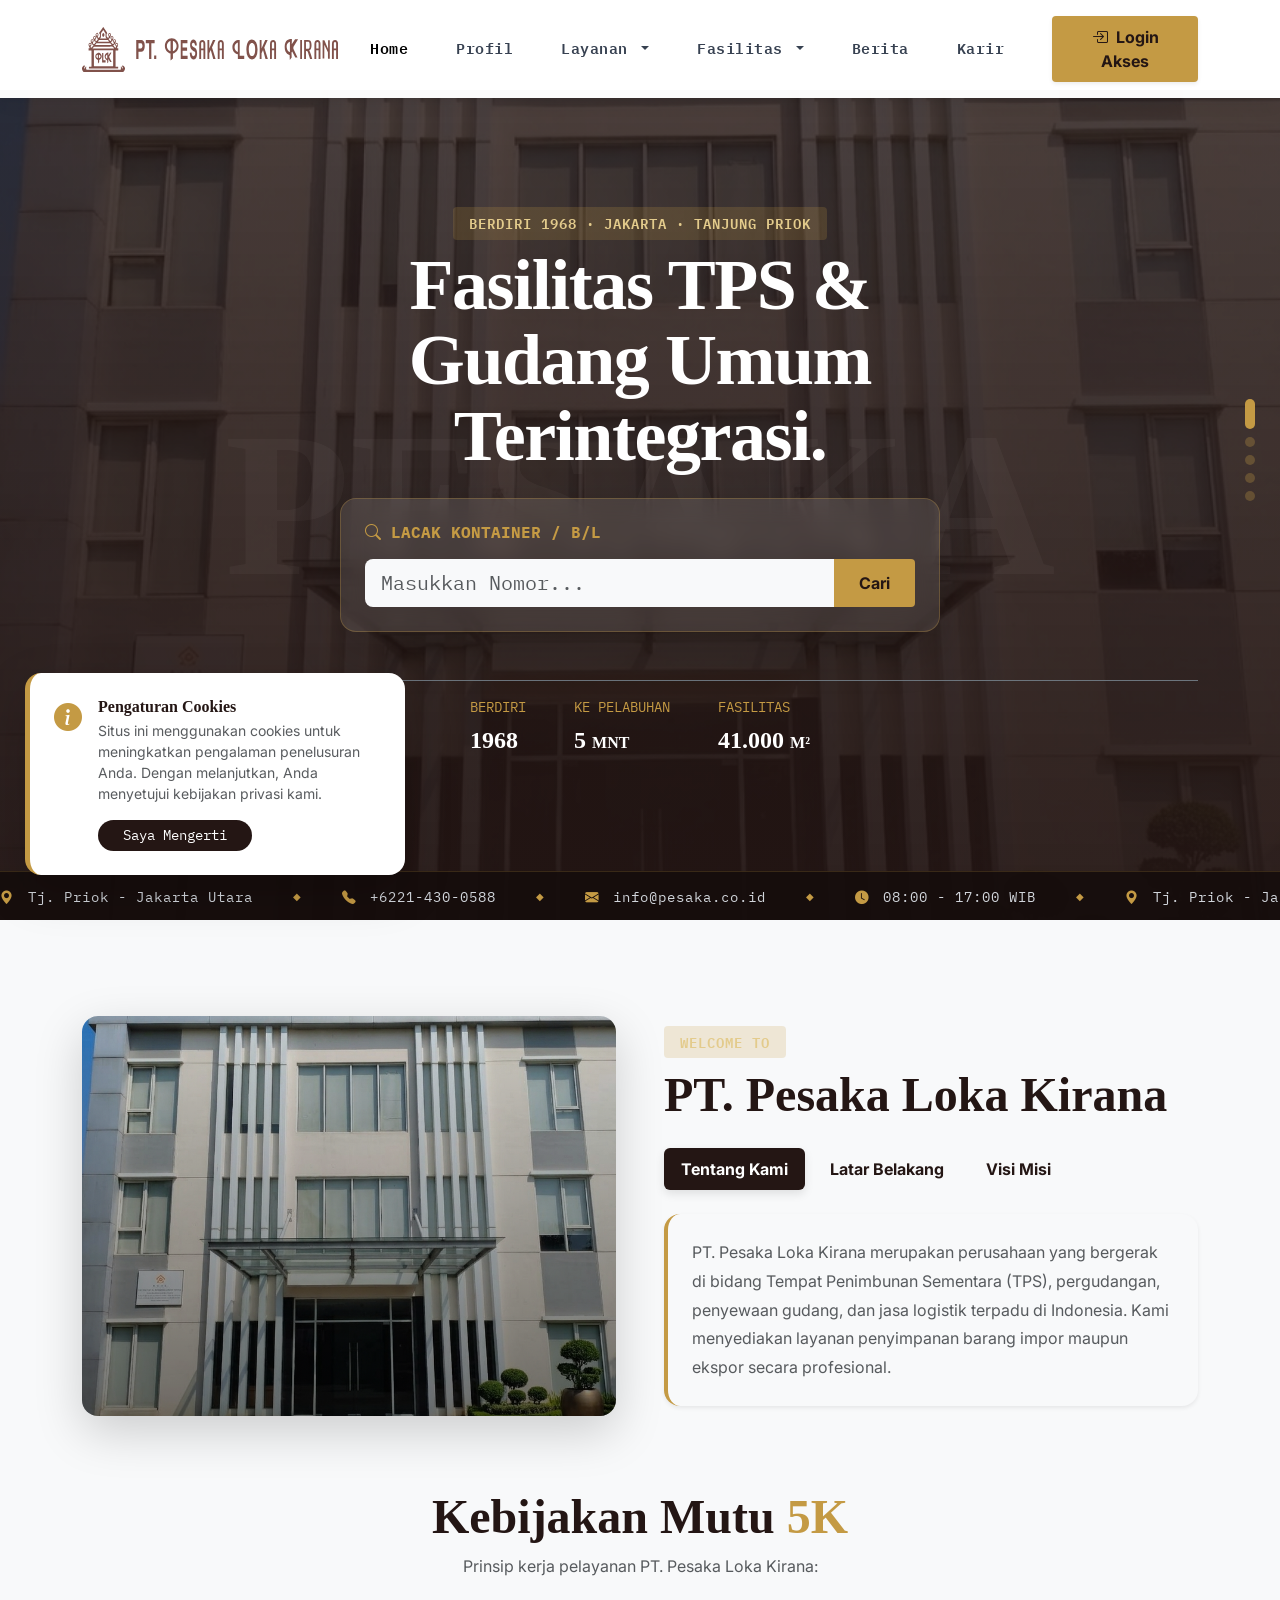
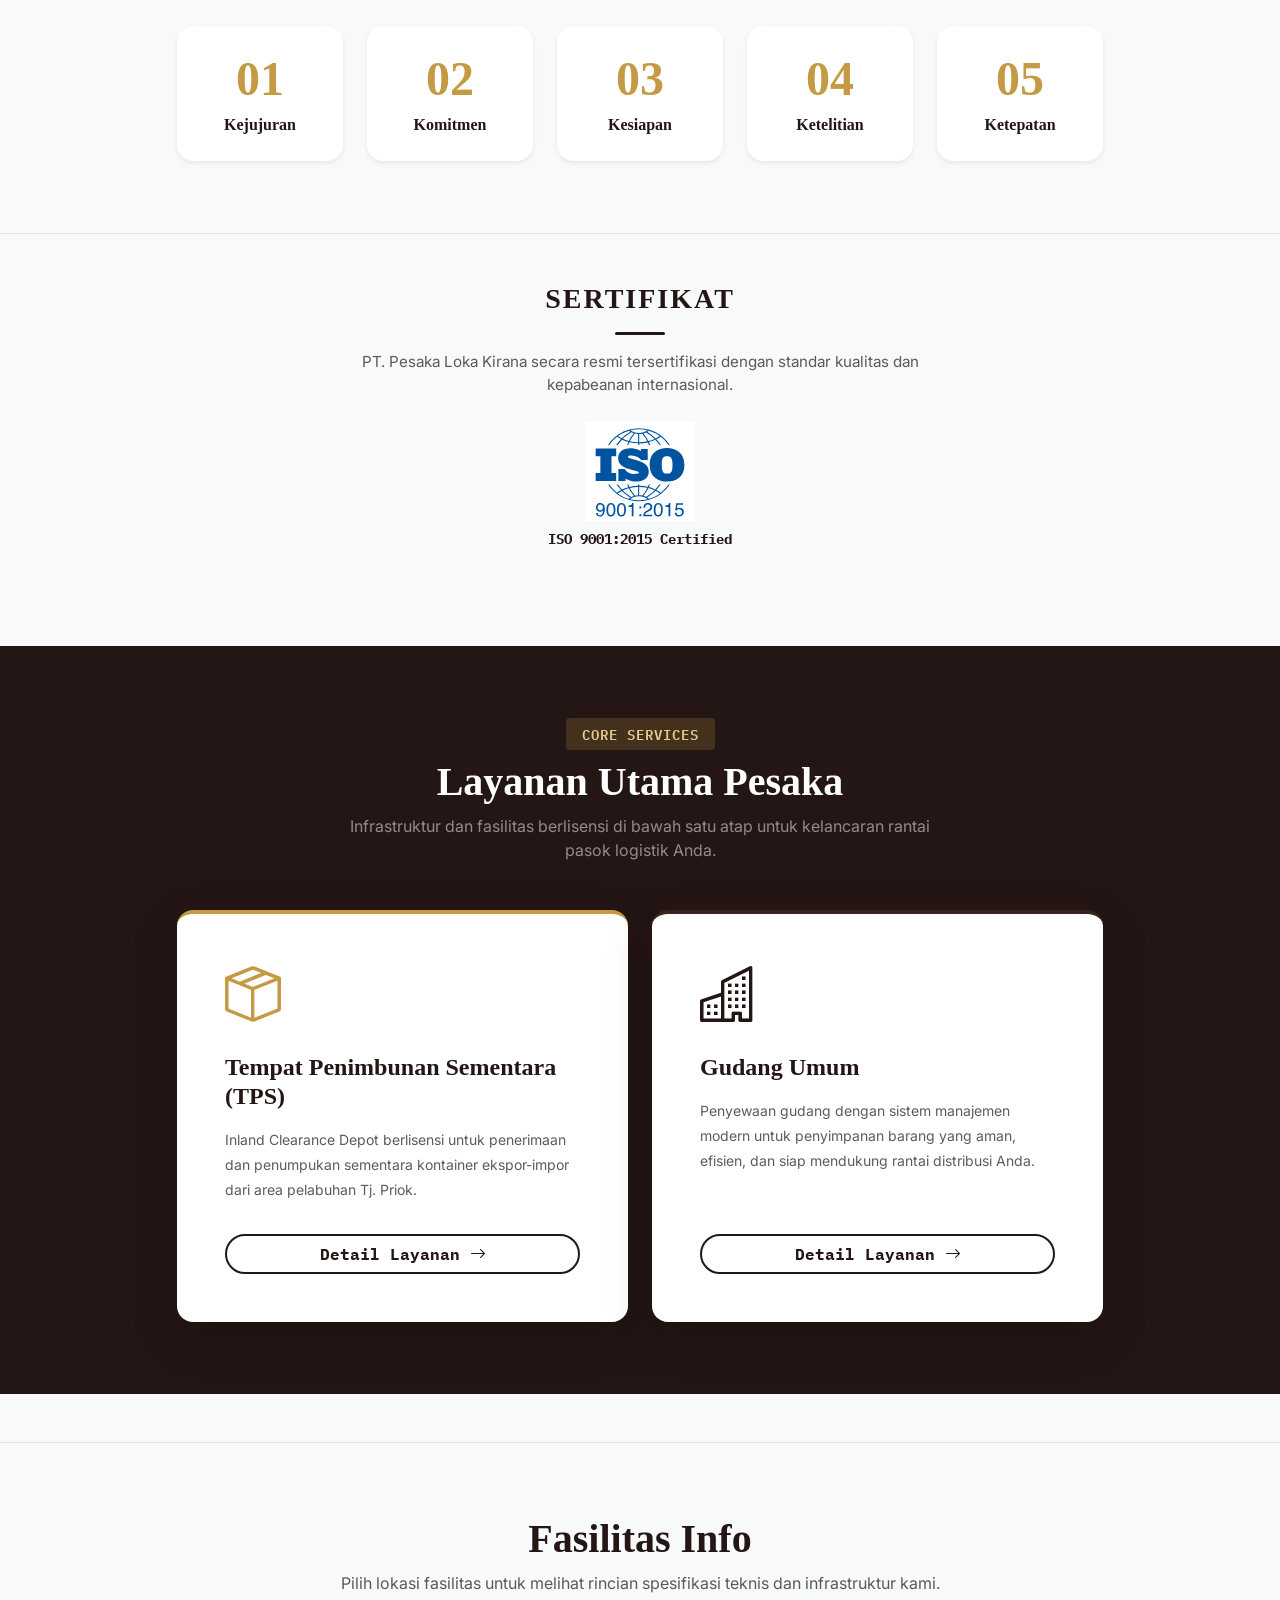
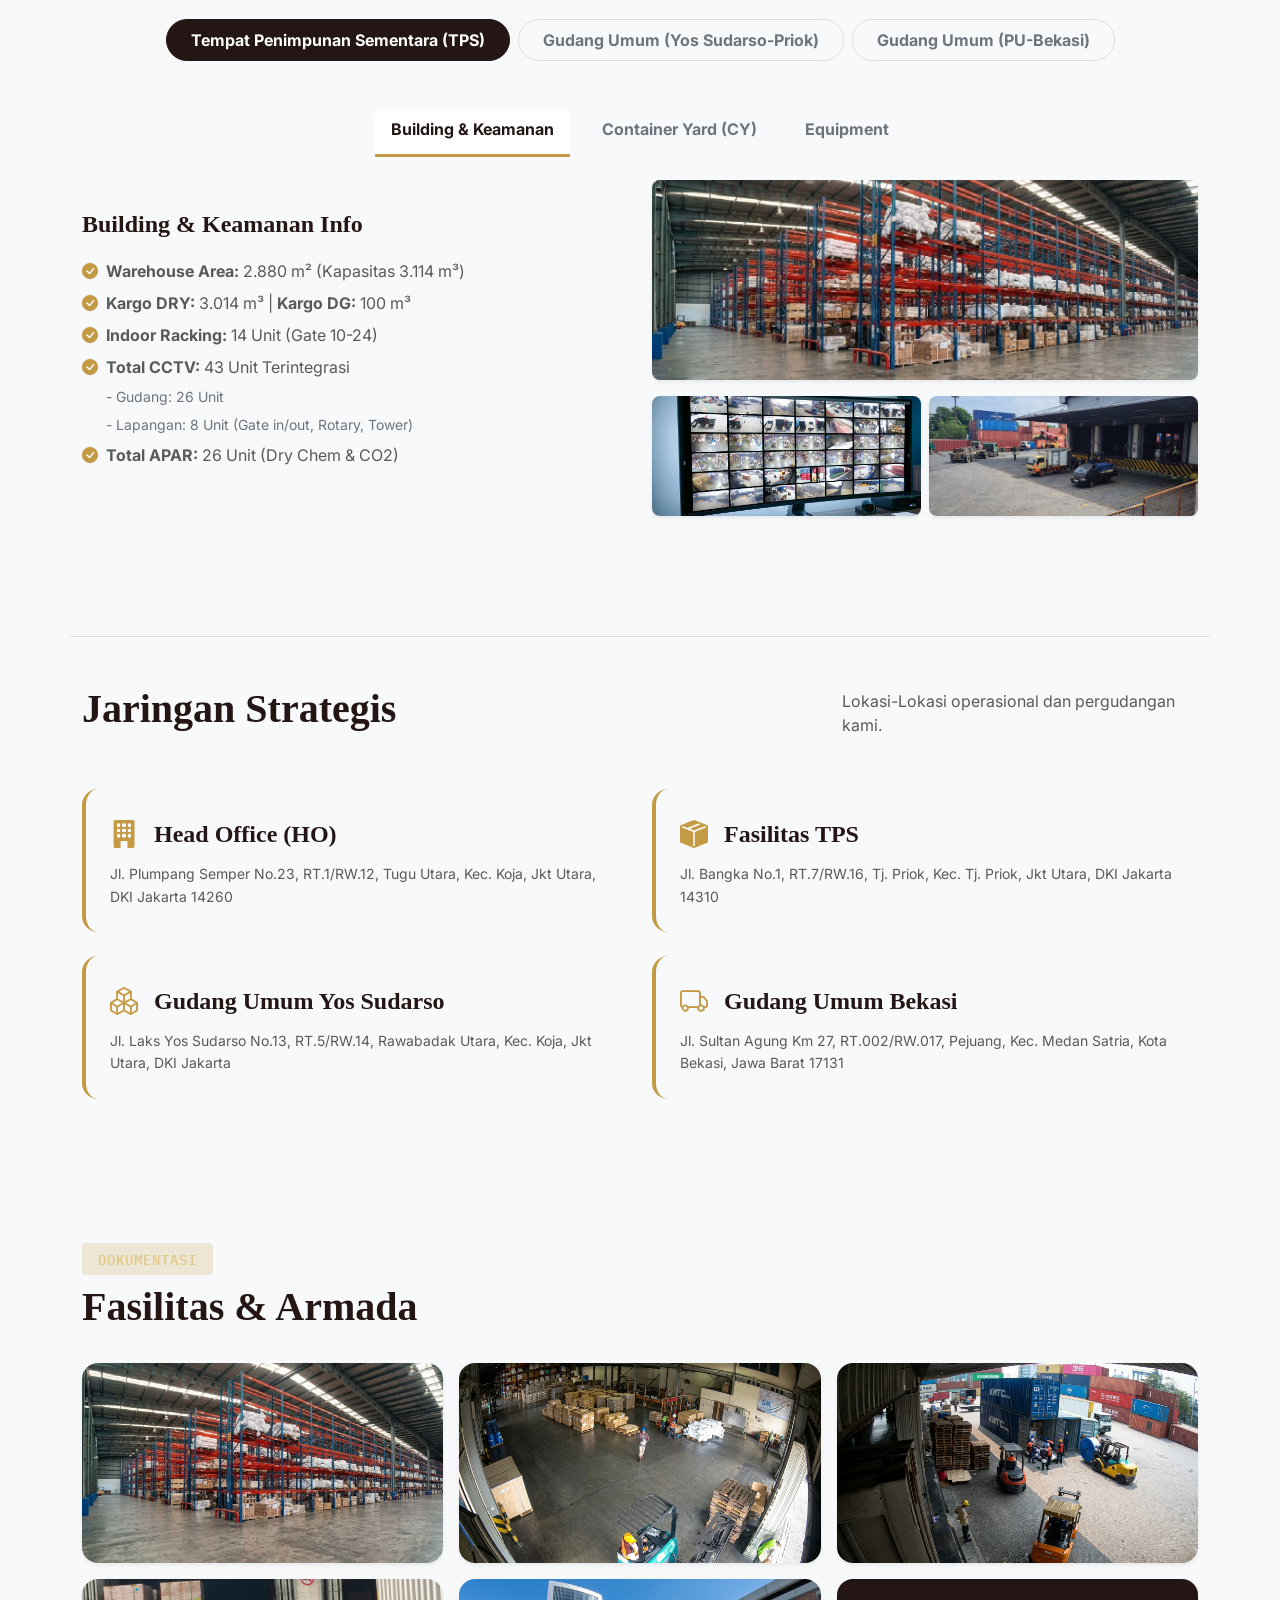
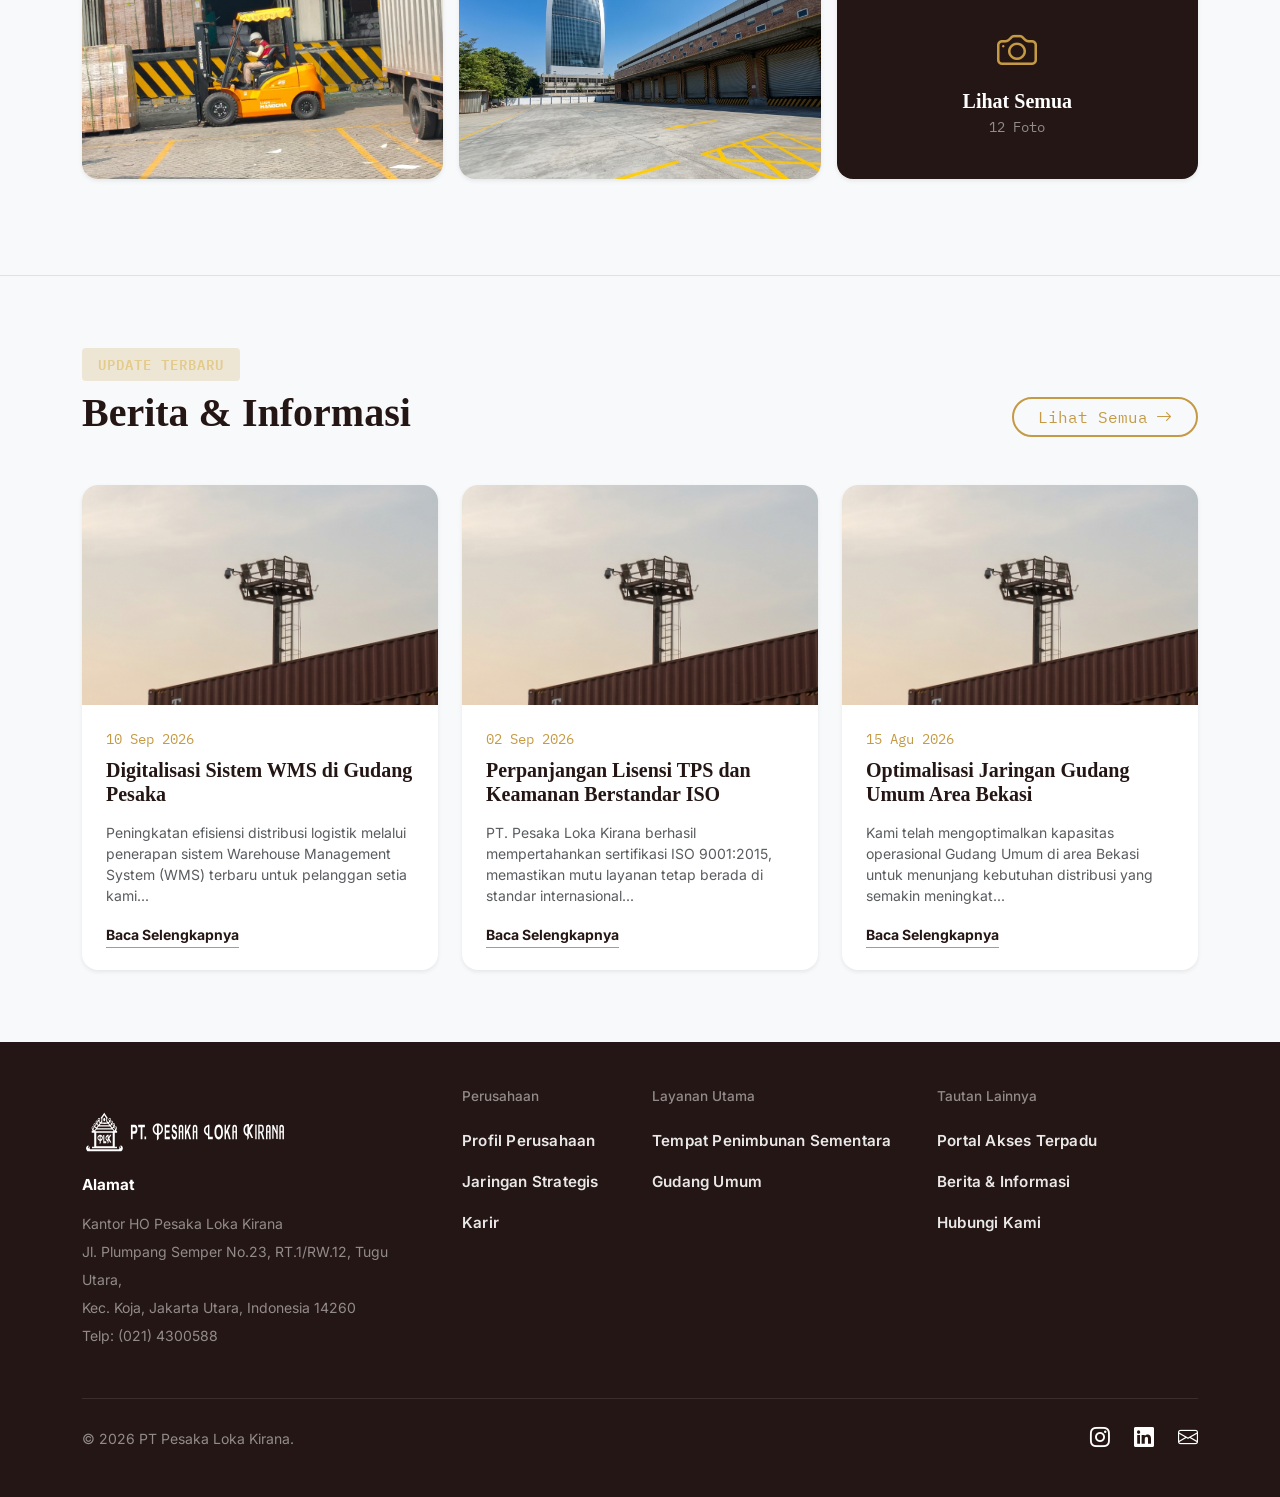
==== commit b753eabe: "Update index.html" ====
--- a/pesakalokacp/index.html
+++ b/pesakalokacp/index.html
@@ -254,7 +254,7 @@
        <!-- 4. CERTIFICATES (ISO) -->
         <section class="certificate-section py-5 text-center bg-light border-top">
             <div class="container">
-                <h3 class="fw-bold color-brand font-serif text-uppercase" style="letter-spacing: 2px;">Sertfikat</h3>
+                <h3 class="fw-bold color-brand font-serif text-uppercase" style="letter-spacing: 2px;">Sertifikat</h3>
                 <div class="mx-auto my-3" style="width: 50px; height: 3px; background-color: var(--brand-dark); border-radius: 2px;"></div>
                 <p class="text-muted mx-auto mb-4" style="max-width: 600px; font-size: 0.95rem;">
                     PT. Pesaka Loka Kirana secara resmi tersertifikasi dengan standar kualitas dan kepabeanan internasional.
@@ -770,4 +770,4 @@
 
     
 </body>
-</html>+</html>
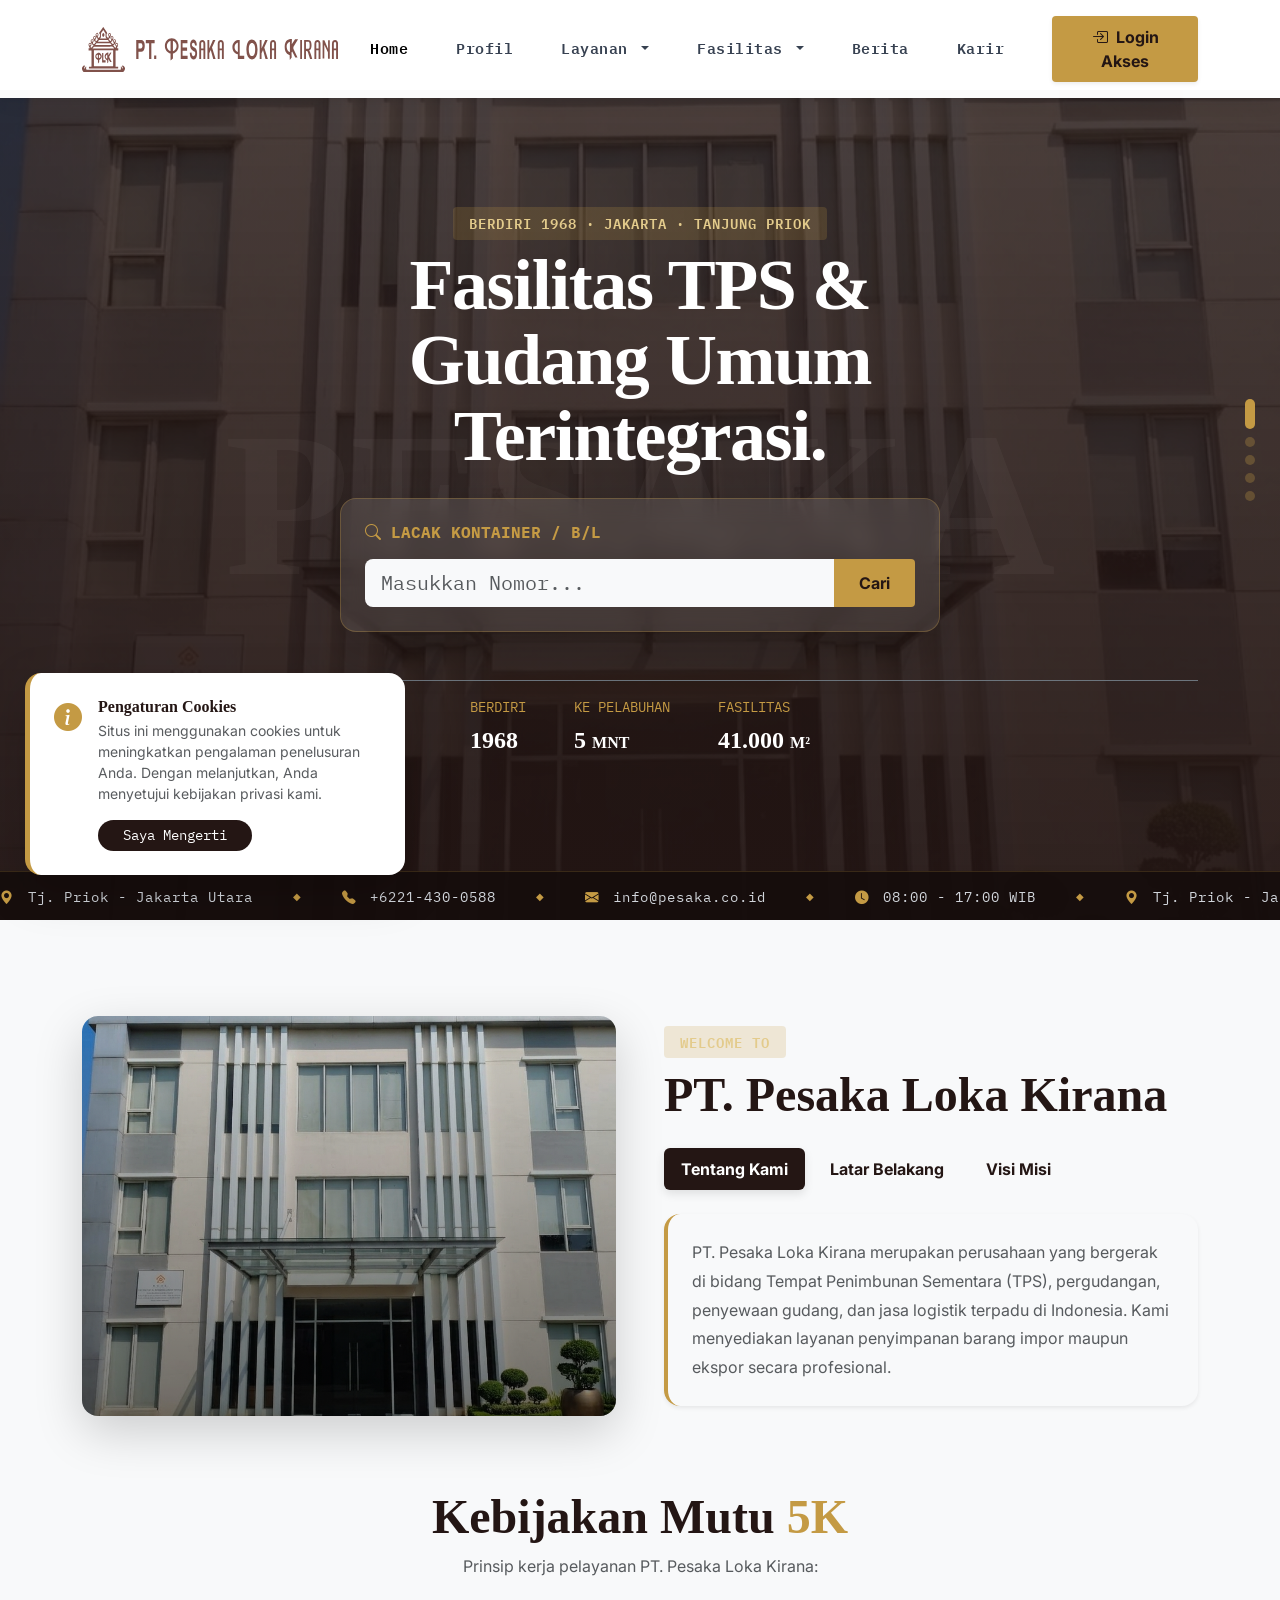
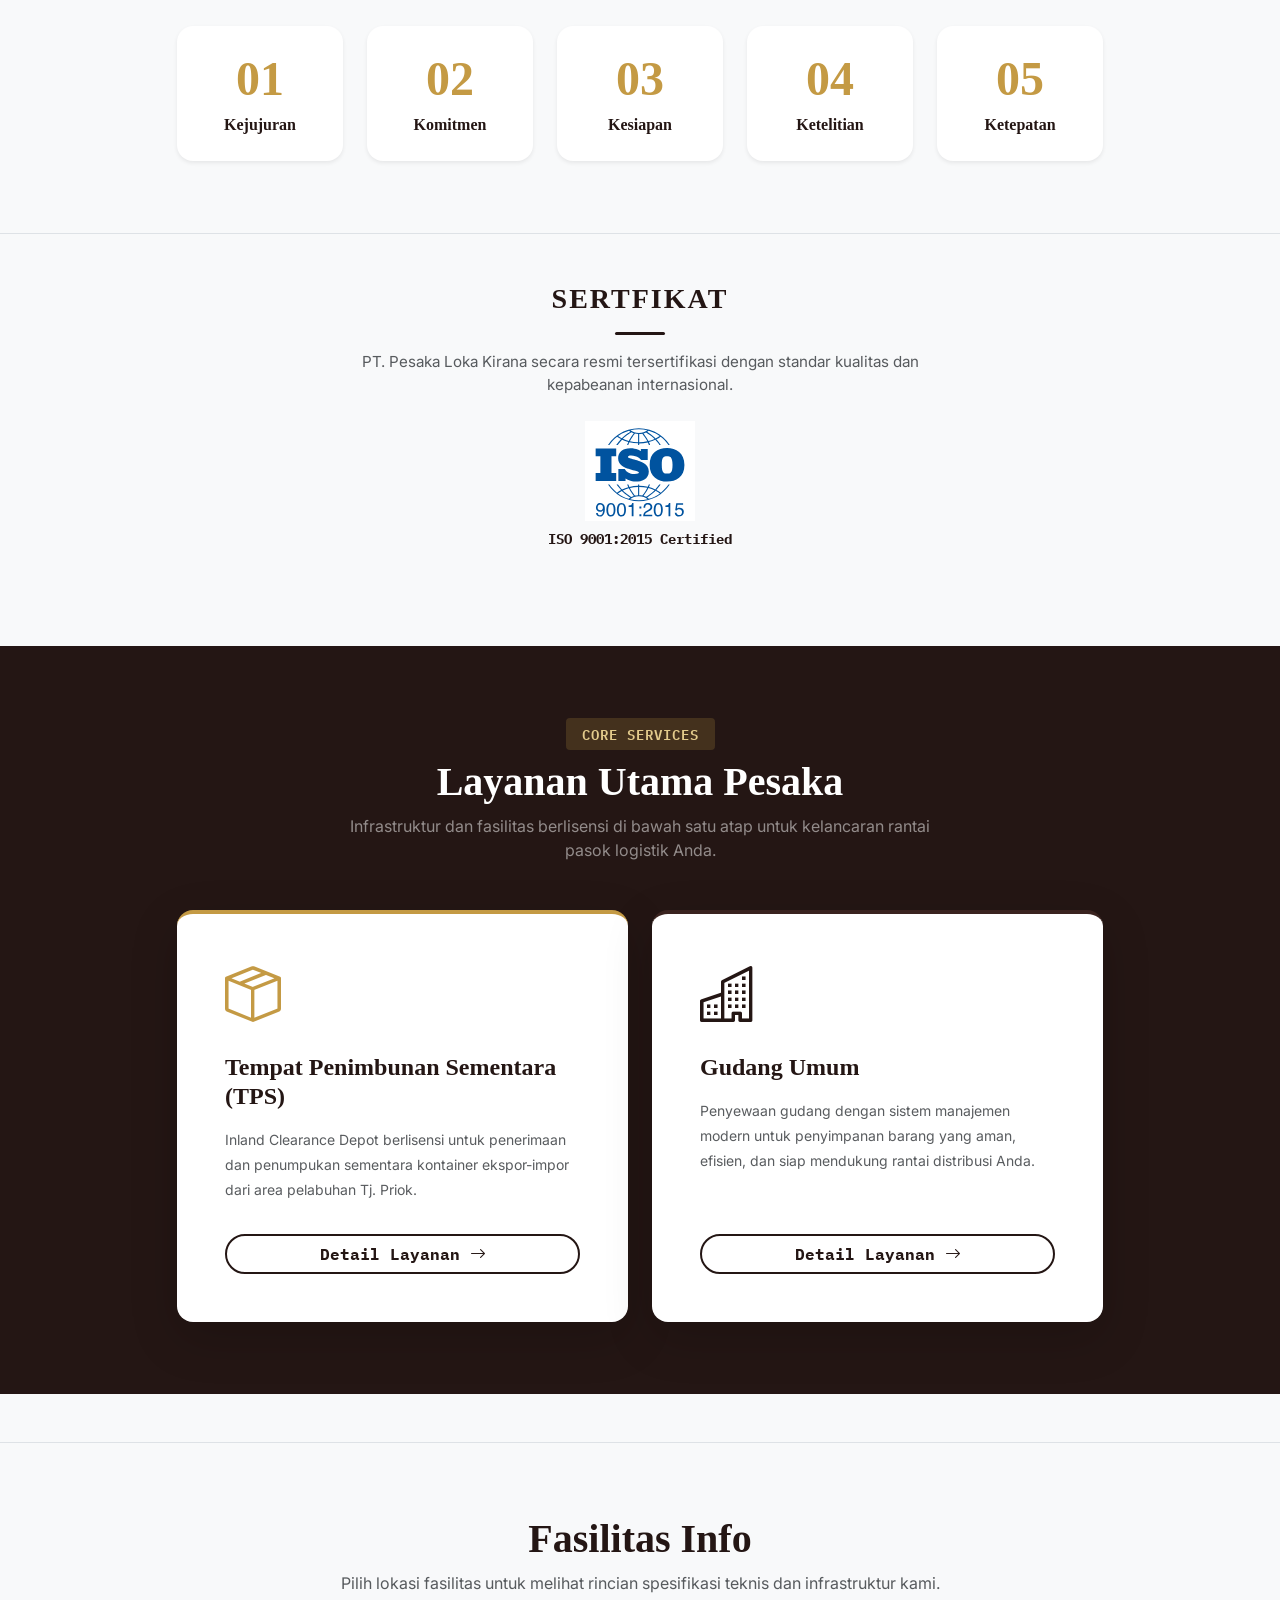
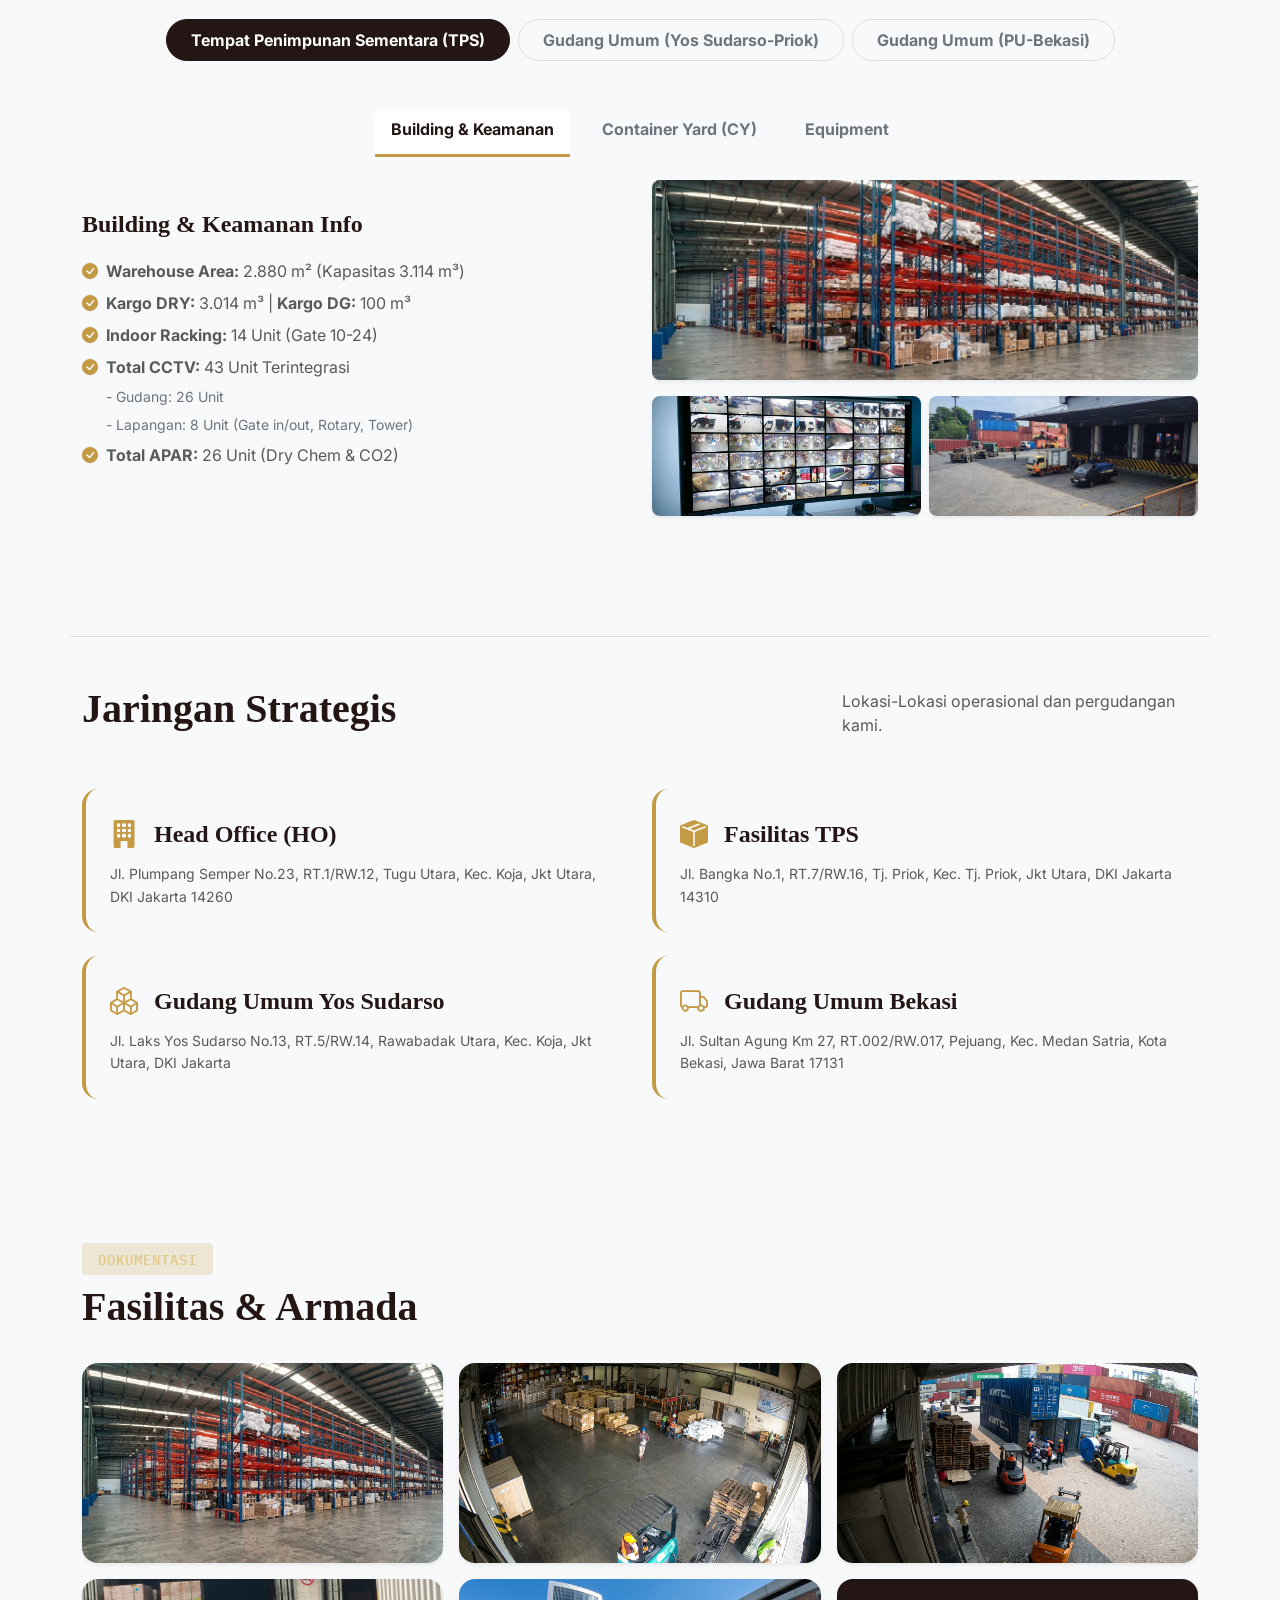
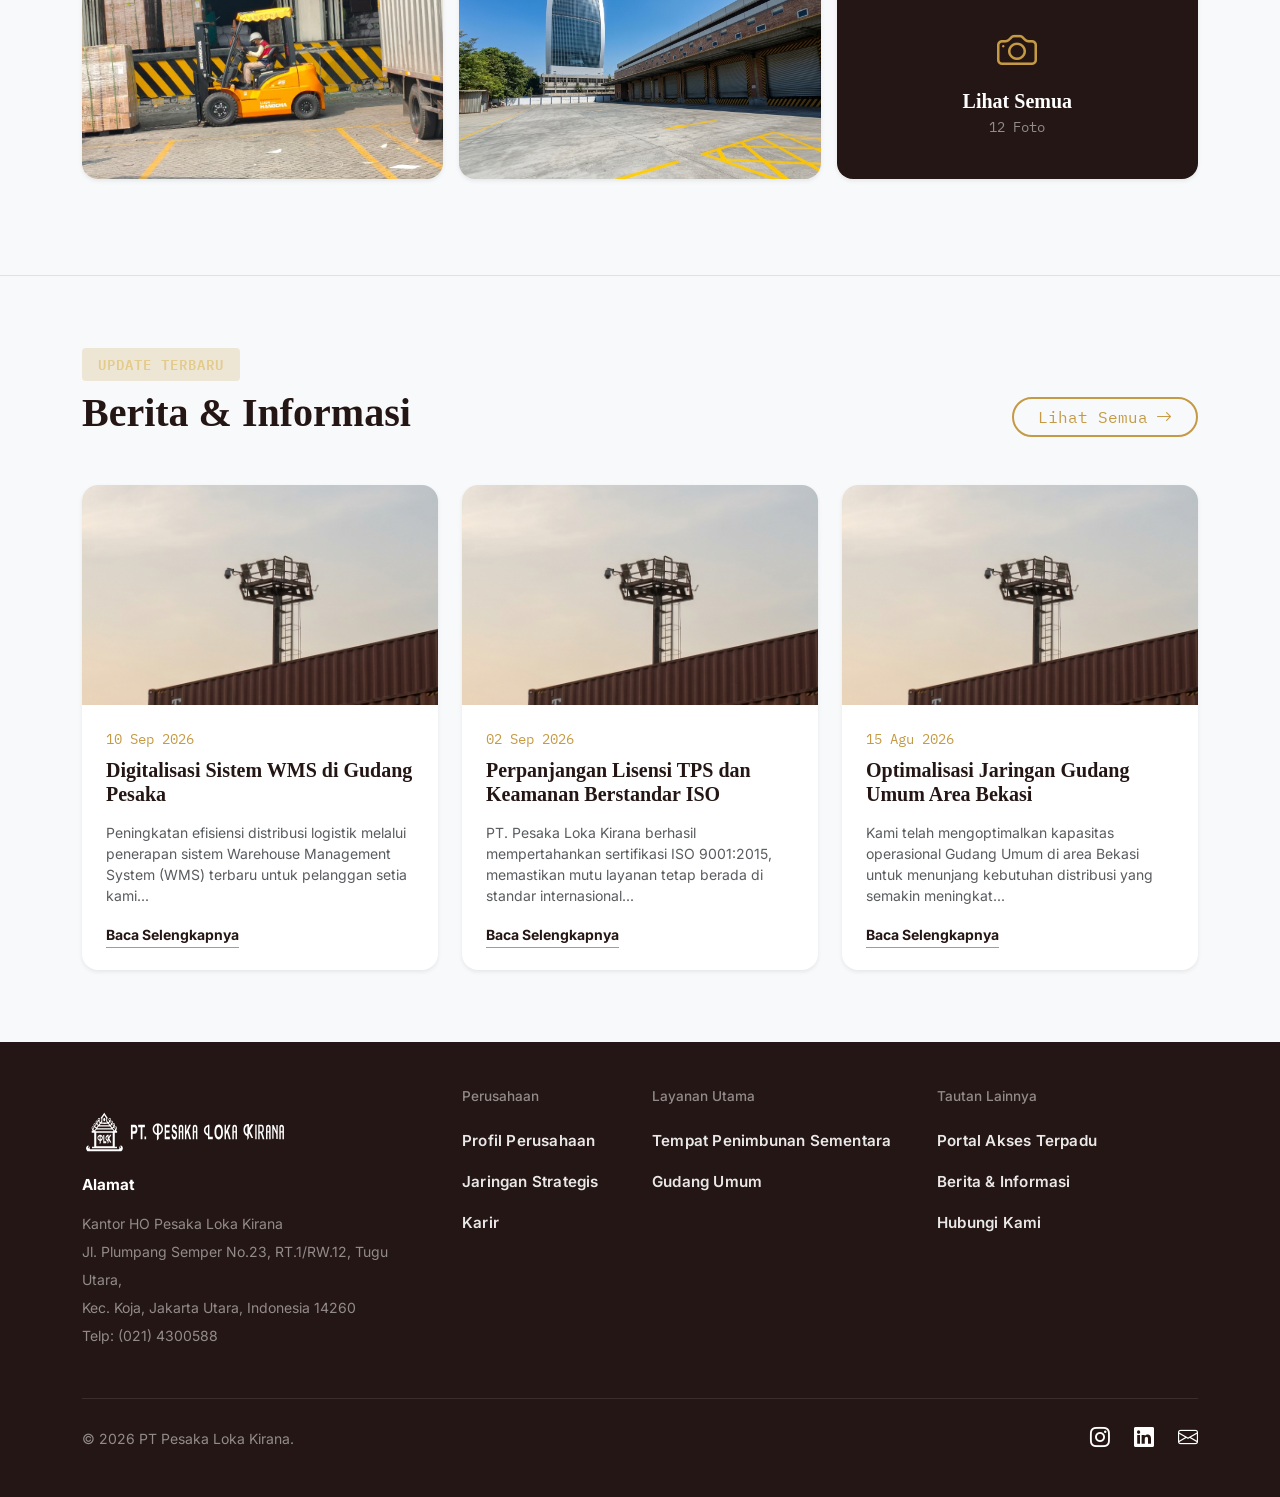
==== commit 0c5a064e: "Add files via upload" ====
--- a/pesakalokacp/index.html
+++ b/pesakalokacp/index.html
@@ -8,7 +8,7 @@
     <!-- Fonts: Inter, Playfair Display & Space Mono -->
     <link rel="preconnect" href="https://fonts.googleapis.com">
     <link rel="preconnect" href="https://fonts.gstatic.com" crossorigin>
-    <link href="https://fonts.googleapis.com/css2?family=Inter:wght@400;500;600;700&family=Playfair+Display:ital,wght@0,600;0,700;0,800;1,600&family=Space+Mono:ital,wght@0,400;0,700;1,400&display=swap" rel="stylesheet">
+<link href="https://fonts.googleapis.com/css2?family=Fraunces:opsz,wght@9..144,600;9..144,700&family=IBM+Plex+Mono:wght@400;500;600&family=Inter:wght@400;500;600;700&display=swap" rel="stylesheet">
     
     <!-- Bootstrap 5 CSS & Icons -->
     <link href="https://cdn.jsdelivr.net/npm/bootstrap@5.3.2/dist/css/bootstrap.min.css" rel="stylesheet">
@@ -254,7 +254,7 @@
        <!-- 4. CERTIFICATES (ISO) -->
         <section class="certificate-section py-5 text-center bg-light border-top">
             <div class="container">
-                <h3 class="fw-bold color-brand font-serif text-uppercase" style="letter-spacing: 2px;">Sertifikat</h3>
+                <h3 class="fw-bold color-brand font-serif text-uppercase" style="letter-spacing: 2px;">Sertfikat</h3>
                 <div class="mx-auto my-3" style="width: 50px; height: 3px; background-color: var(--brand-dark); border-radius: 2px;"></div>
                 <p class="text-muted mx-auto mb-4" style="max-width: 600px; font-size: 0.95rem;">
                     PT. Pesaka Loka Kirana secara resmi tersertifikasi dengan standar kualitas dan kepabeanan internasional.
@@ -699,31 +699,126 @@
     <!-- ==========================================
          MODALS (POP-UPS)
          ========================================== -->
-    <!-- 1. Tracking Modal -->
-    <div class="modal fade" id="trackingModal" tabindex="-1" aria-labelledby="trackingModalLabel" aria-hidden="true">
-        <div class="modal-dialog modal-dialog-centered">
-            <div class="modal-content rounded-4 shadow-lg">
-                <div class="modal-header border-bottom bg-white rounded-top-4 py-3 px-4">
-                    <h5 class="modal-title font-serif fw-bold color-brand" id="trackingModalLabel">
-                        <i class="bi bi-box-seam text-gold me-2"></i>Status Kontainer
-                    </h5>
-                    <button type="button" class="btn-close" data-bs-dismiss="modal" aria-label="Close"></button>
-                </div>
-                <div class="modal-body text-center py-4 px-4">
-                    <p class="text-muted mb-1 small">Hasil pencarian untuk nomor:</p>
-                    <h3 id="showContainerNumber" class="font-mono fw-bold color-brand mb-4"></h3>
-                    <div class="d-inline-flex justify-content-center align-items-center gap-2 mb-4 px-4 py-2 rounded-pill shadow-sm" style="background-color: #111;">
-                        <span class="spinner-grow spinner-grow-sm text-gold" aria-hidden="true"></span>
-                        <h4 class="m-0 fw-bold text-gold font-serif" style="letter-spacing: 1px;">ARRIVED</h4>
-                    </div>
-                    <div class="p-3 rounded-3 text-start" style="background-color: rgba(196, 154, 68, 0.1); border: 1px solid rgba(196, 154, 68, 0.3);">
-                        <p class="color-brand small m-0" style="line-height: 1.6;">
-                            <i class="bi bi-info-circle-fill text-gold me-1"></i> Kontainer telah tiba di fasilitas TPS Pesaka. Untuk melihat rincian dokumen (B/L, HBL), silakan login ke portal.
-                        </p>
-                    </div>
-                </div>
-                <div class="modal-footer border-top-0 justify-content-center pb-4 px-4 pt-1">
-                    <a href="portal.html" class="btn btn-gold rounded-pill px-4 py-2 fw-bold w-100">Login untuk Detail Lengkap</a>
+   <!-- 1. Tracking Modal (Desain Modern Minimalist) -->
+    <div class="modal fade" id="trackingModal" tabindex="-1" aria-hidden="true">
+        <div class="modal-dialog modal-dialog-centered modal-lg">
+            <div class="modal-content modal-modern">
+                
+                <!-- Loading State -->
+                <div id="trackingLoading" class="text-center py-5">
+                    <div class="spinner-border text-gold mb-3" role="status" style="width: 3rem; height: 3rem;"></div>
+                    <h5 class="fw-bold color-brand font-mono">Menarik Data WMS...</h5>
+                    <p class="text-muted small">Menyinkronkan status kepabeanan.</p>
+                </div>
+
+                <!-- Result State (Awalnya d-none) -->
+                <div id="trackingResult" class="d-none">
+                    
+                    <!-- Header -->
+                    <div class="modal-modern-header flex-column">
+                        <div class="d-flex justify-content-between w-100">
+                            <div class="icon-circle-soft">
+                                <i class="bi bi-box-seam"></i>
+                            </div>
+                            <button type="button" class="btn-close" data-bs-dismiss="modal" aria-label="Close"></button>
+                        </div>
+                        <h2 class="modal-modern-title">Rincian House BL</h2>
+                        <p class="modal-modern-subtitle">Data operasional dan kepabeanan terkini berdasarkan sistem WMS Inalogis.</p>
+                    </div>
+
+                    <!-- Body -->
+                    <div class="modal-modern-body">
+                        
+                        <!-- Top Badges Status -->
+                        <div class="d-flex flex-wrap gap-2 align-items-center mb-4">
+                            <span class="badge-modern bg-success text-white px-3" style="font-size: 0.85rem;"><i class="bi bi-check-circle me-1"></i> STORED</span>
+                            <span class="badge-modern bg-light text-dark border">Terminal: NCT1</span>
+                            <span class="badge-modern bg-light text-dark border">TPS: PESA</span>
+                            <span class="badge-modern bg-light text-dark border">Jenis: LCL</span>
+                        </div>
+
+                        <div class="row g-3">
+                            <!-- Kolom Kiri: Dokumen & Kargo -->
+                            <div class="col-md-6">
+                                <div class="modern-data-box h-100">
+                                    <div class="mb-3">
+                                        <div class="modern-label">Nr. House BL</div>
+                                        <div class="modern-value-mono text-primary fs-5" id="showContainerNumber">GJKT1702060701</div>
+                                    </div>
+                                    <div class="row mb-3">
+                                        <div class="col-6">
+                                            <div class="modern-label">Consolidator</div>
+                                            <div class="modern-value-sans">LSI</div>
+                                        </div>
+                                        <div class="col-6">
+                                            <div class="modern-label">Consignee</div>
+                                            <div class="modern-value-sans">GRETA WINOTO</div>
+                                        </div>
+                                    </div>
+                                    <div class="row">
+                                        <div class="col-5">
+                                            <div class="modern-label">QTY</div>
+                                            <div class="modern-value-mono">1 PK</div>
+                                        </div>
+                                        <div class="col-3">
+                                            <div class="modern-label">Brut</div>
+                                            <div class="modern-value-mono">-</div>
+                                        </div>
+                                        <div class="col-4">
+                                            <div class="modern-label">Vol</div>
+                                            <div class="modern-value-mono">-</div>
+                                        </div>
+                                    </div>
+                                </div>
+                            </div>
+
+                            <!-- Kolom Kanan: Kapal & Waktu -->
+                            <div class="col-md-6">
+                                <div class="modern-data-box h-100">
+                                    <div class="mb-3">
+                                        <div class="modern-label">Container Nr. / Vessel</div>
+                                        <div class="modern-value-mono fs-5">OCGU8038215</div>
+                                        <div class="modern-value-sans small text-muted mt-1">ST ISLAND (ETA: 10/03/2017)</div>
+                                    </div>
+                                    
+                                    <div class="border-top pt-3 mt-3">
+                                        <div class="row g-2">
+                                            <div class="col-12 mb-1">
+                                                <div class="modern-label">Tgl. Masuk TPS</div>
+                                                <div class="modern-value-mono">14/03/2017, 07:00:00</div>
+                                            </div>
+                                            <div class="col-6">
+                                                <div class="modern-label">Tgl. Stripping</div>
+                                                <div class="modern-value-mono text-muted">-</div>
+                                            </div>
+                                            <div class="col-6">
+                                                <div class="modern-label">Tgl. Release</div>
+                                                <div class="modern-value-mono text-muted">-</div>
+                                            </div>
+                                        </div>
+                                    </div>
+                                </div>
+                            </div>
+                        </div>
+
+                        <!-- Status Bea Cukai (Full Width Box) -->
+                        <div class="modern-data-box mt-3 mb-0" style="background-color: #fff9ed; border-color: #f6e5c0;">
+                            <div class="modern-label text-warning">Status Pemeriksaan Bea Cukai</div>
+                            <div class="d-flex flex-wrap gap-3 mt-2">
+                                <span class="modern-value-sans text-success"><i class="bi bi-check-circle-fill me-1"></i> P2: RELEASED</span>
+                                <span class="modern-value-sans text-success"><i class="bi bi-check-circle-fill me-1"></i> PPC3: RELEASED</span>
+                                <span class="modern-value-sans text-warning"><i class="bi bi-clock-fill me-1"></i> PPC2: PENDING</span>
+                            </div>
+                        </div>
+
+                    </div>
+
+                    <!-- Footer Action Buttons (Kanan Bawah) -->
+                    <div class="modal-modern-footer">
+                        <button type="button" class="btn-modern-cancel" data-bs-dismiss="modal">Tutup</button>
+                        <button type="button" class="btn-modern-accept" onclick="alert('Mengunduh dokumen B/L...')">Unduh Dokumen</button>
+                    </div>
+
                 </div>
             </div>
         </div>
@@ -770,4 +865,4 @@
 
     
 </body>
-</html>
+</html>
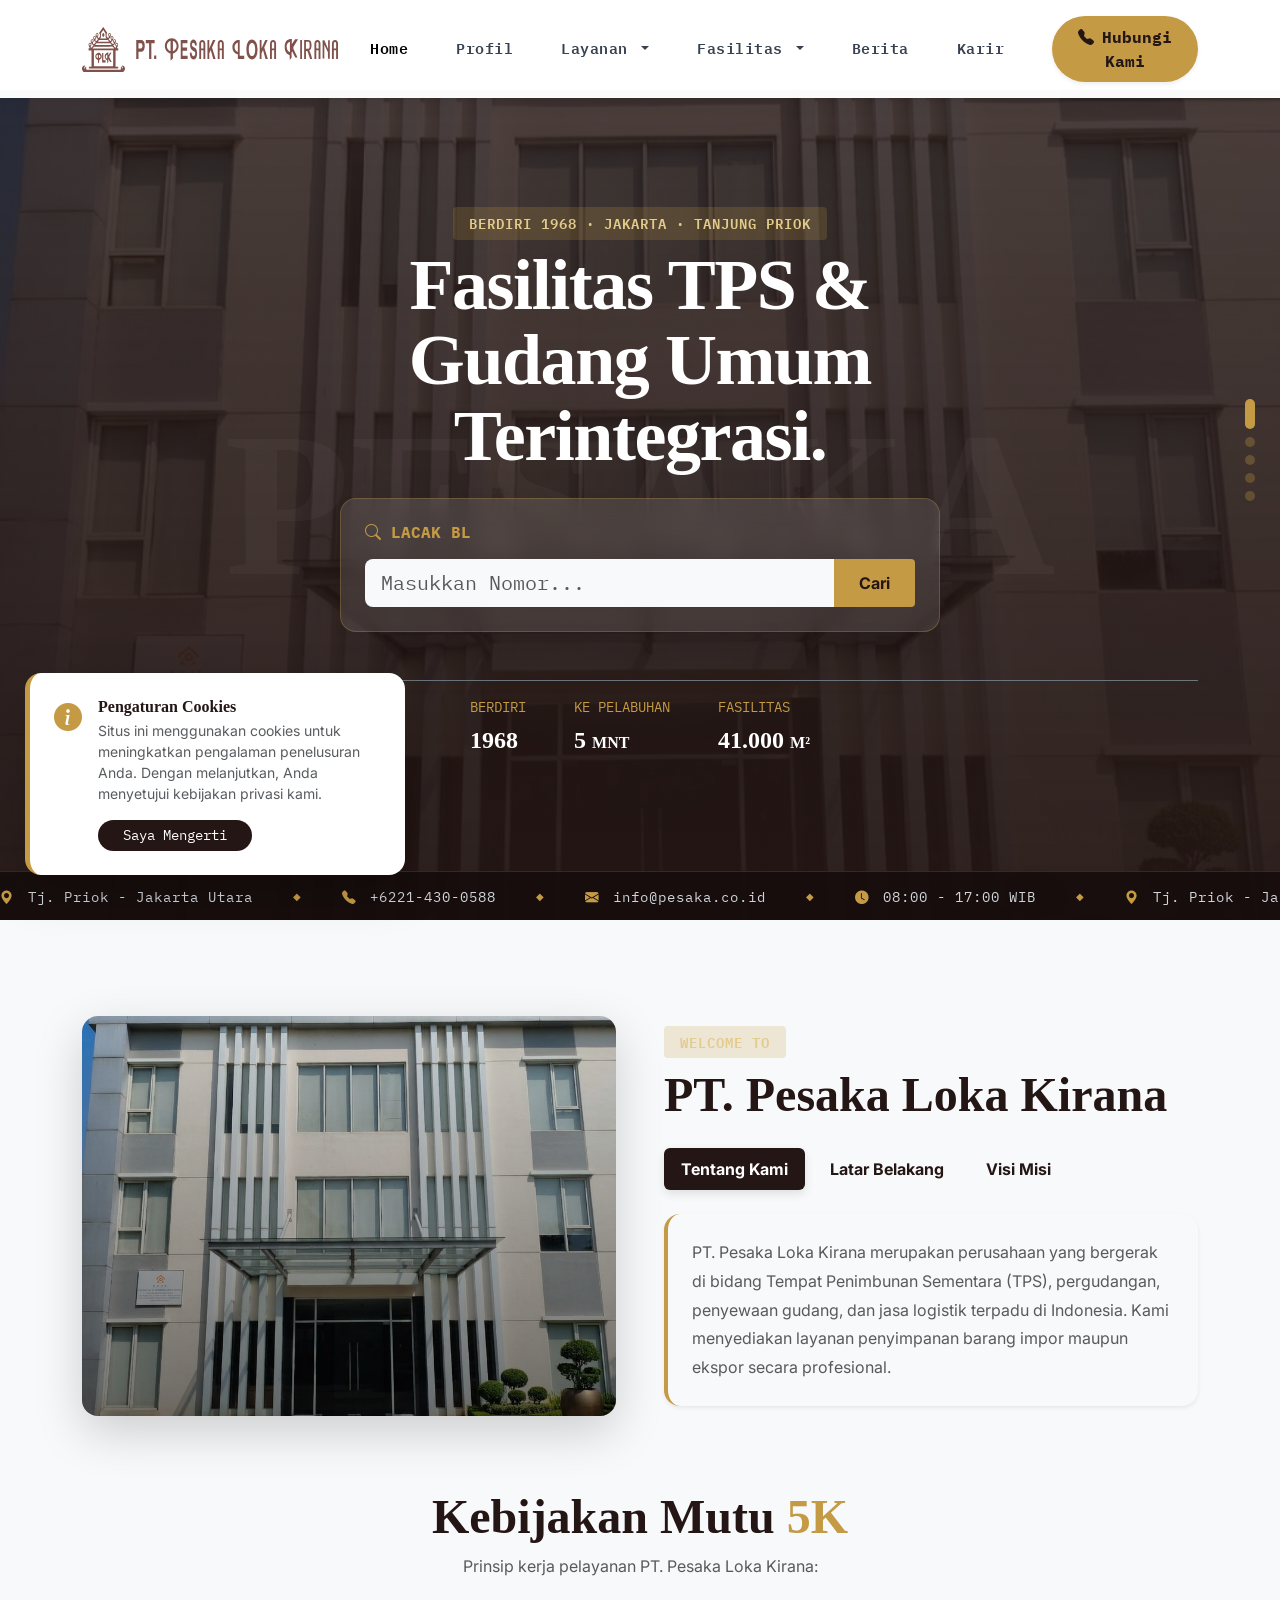
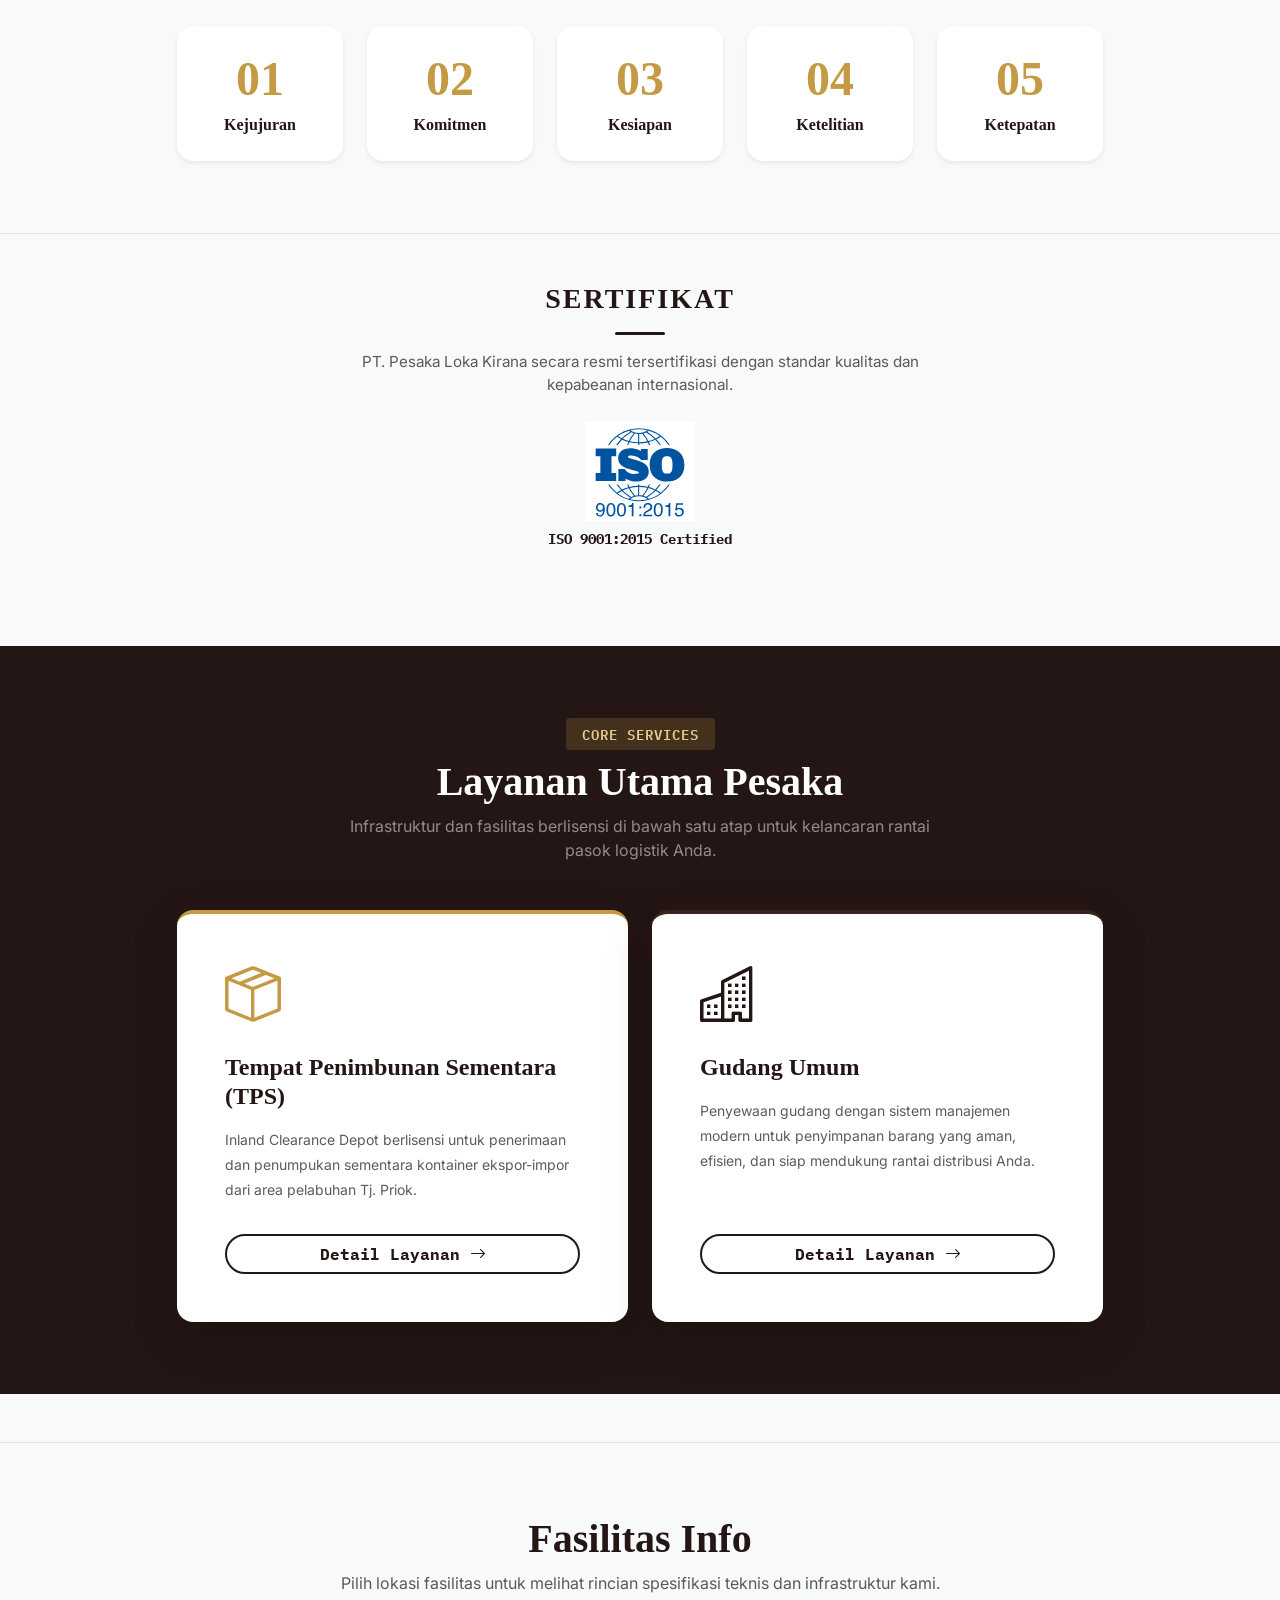
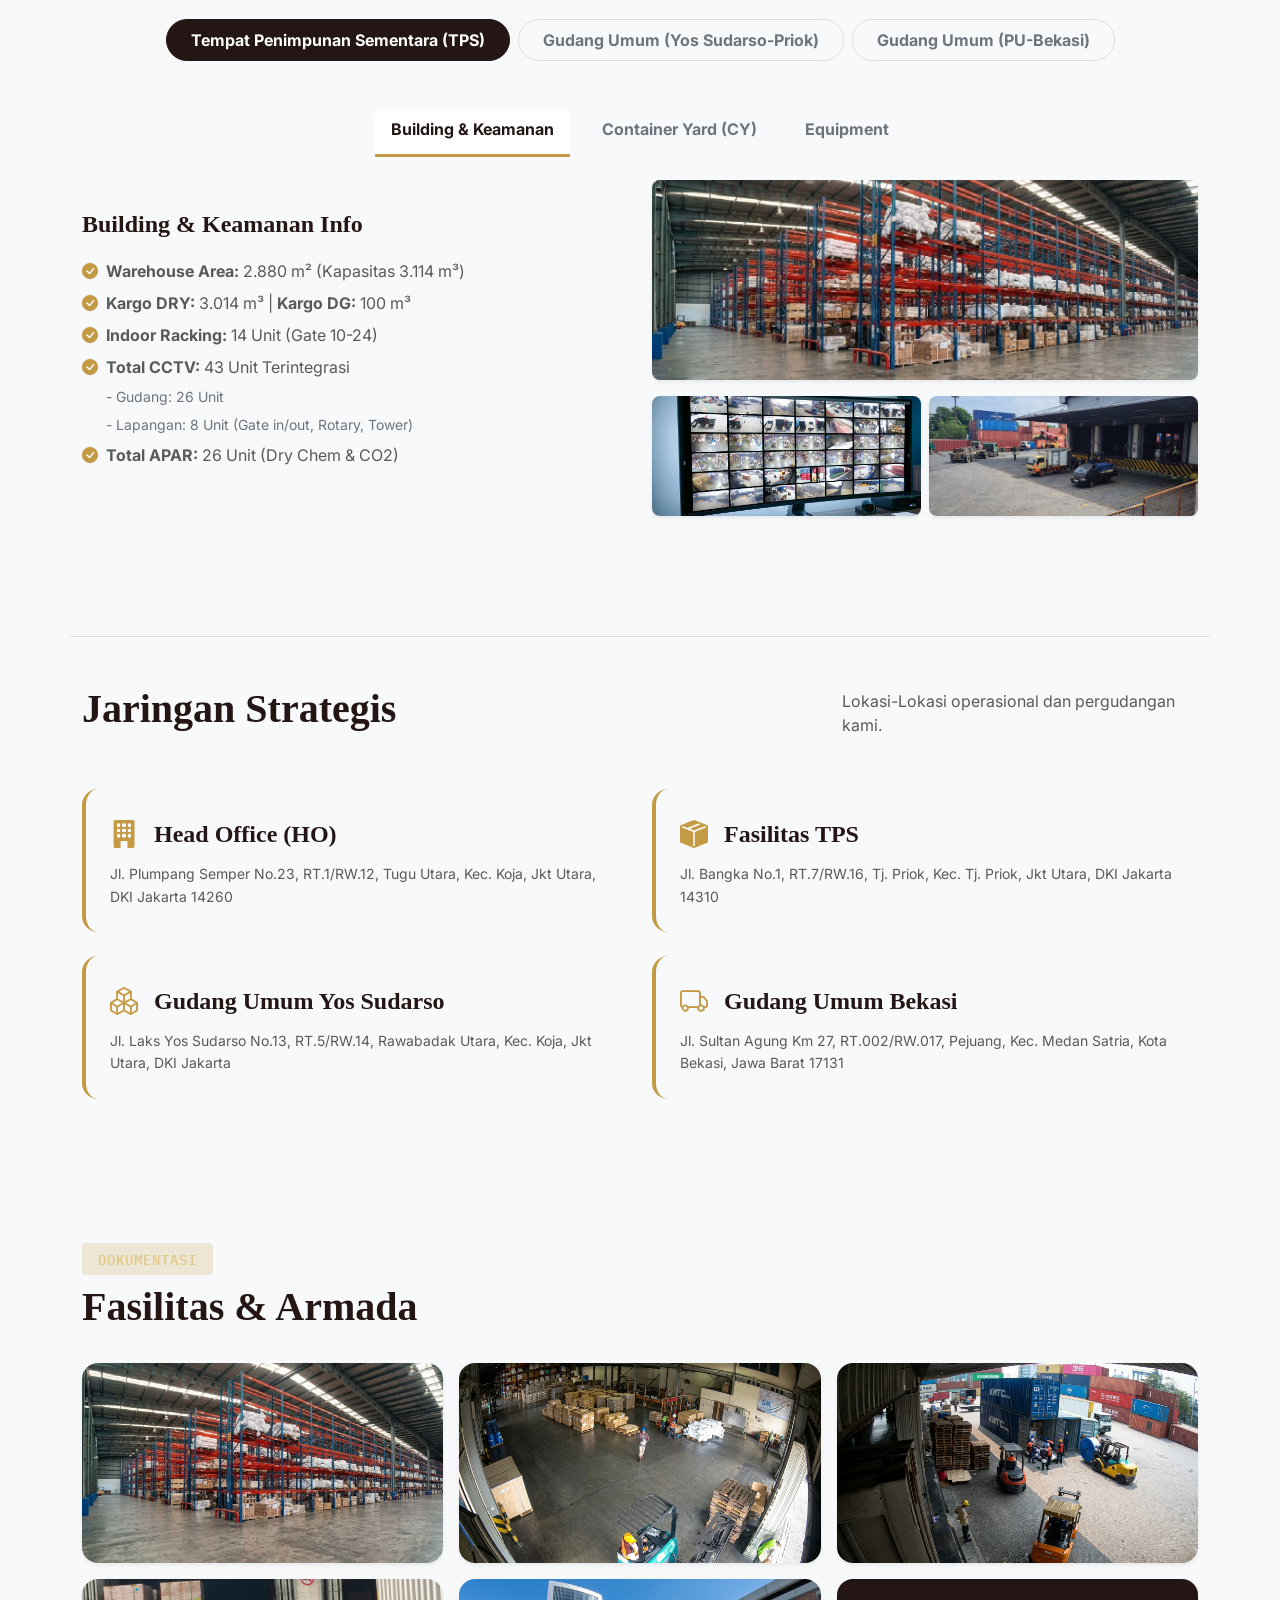
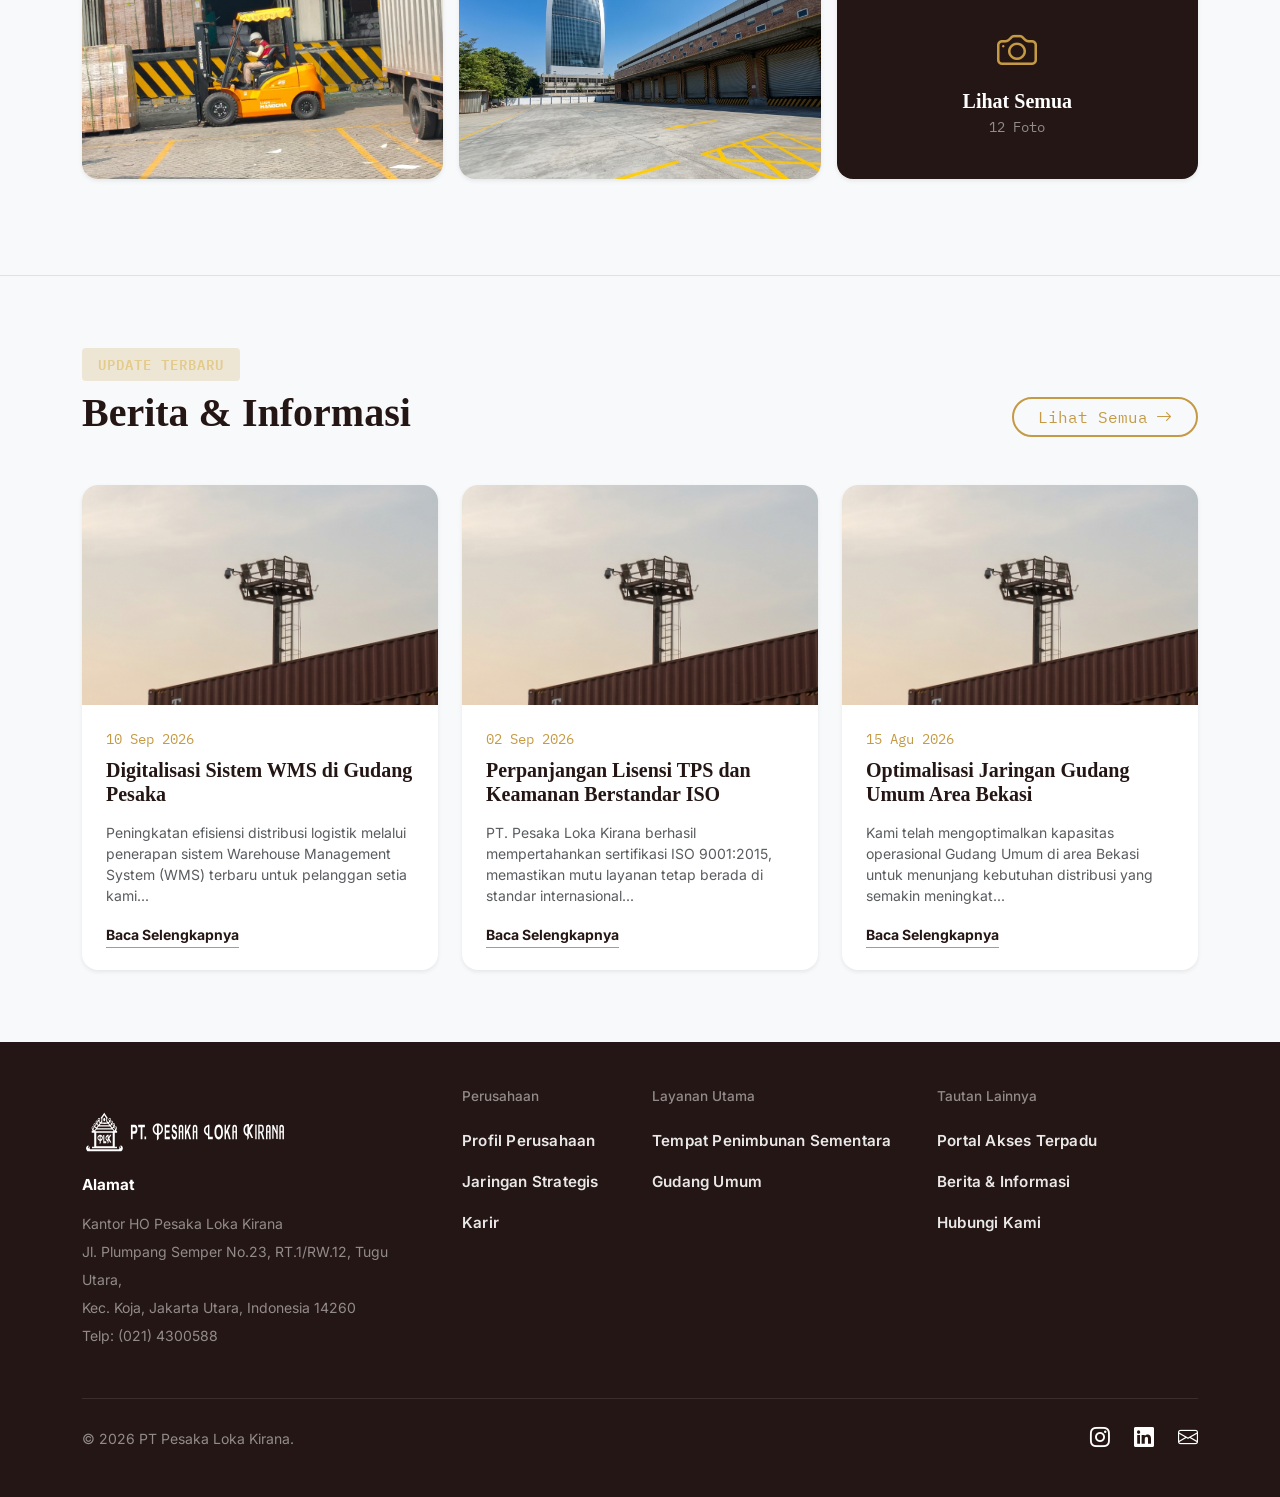
==== commit 8e4020db: "Add files via upload" ====
--- a/pesakalokacp/index.html
+++ b/pesakalokacp/index.html
@@ -30,14 +30,14 @@
     </div>
     <!-- END PRELOADER -->
 
-   <!-- ==========================================
+    <!-- ==========================================
          HEADER & NAVIGATION
-         ========================================== -->
+    ========================================== -->
     <header class="fixed-top shadow-sm">
         <!-- Tambahan py-3 agar navbar lebih tinggi dan lega -->
         <nav class="navbar navbar-expand-lg navbar-modern py-3">
             <div class="container">
-                <a class="navbar-brand d-flex align-items-center" href="#home" aria-label="Pesaka Homepage">
+                <a class="navbar-brand d-flex align-items-center" href="index.html#home" aria-label="Pesaka Homepage">
                     <img src="img/Asset 15.svg" alt="PT Pesaka Loka Kirana" height="45"> <!-- Ukuran logo sedikit dibesarkan -->
                 </a>
                 
@@ -75,8 +75,8 @@
                         <li class="nav-item"><a class="nav-link" href="karir.html">Karir</a></li>
                         
                         <li class="nav-item ms-lg-3 mt-3 mt-lg-0">
-                            <a href="portal.html" class="btn btn-gold px-4 py-2 shadow-sm w-100">
-                                <i class="bi bi-box-arrow-in-right me-1"></i> Login Akses
+                            <a href="kontak.html" class="btn btn-gold px-4 py-2 shadow-sm w-100 rounded-pill fw-bold font-mono">
+                                <i class="bi bi-telephone-fill me-2"></i>Hubungi Kami
                             </a>
                         </li>
                     </ul>
@@ -117,7 +117,7 @@
                 
                 <!-- Tracking Form -->
                 <div class="tracking-widget mt-2 mx-auto p-3 p-md-4 rounded-4 shadow-lg text-start glass-panel">
-                    <h6 class="text-gold fw-bold mb-3 font-mono text-center text-md-start"><i class="bi bi-search"></i> LACAK KONTAINER / B/L</h6>
+                    <h6 class="text-gold fw-bold mb-3 font-mono text-center text-md-start"><i class="bi bi-search"></i> LACAK BL</h6>
                     <div class="input-group">
                         <input type="text" id="inputContainer" class="form-control form-control-lg bg-light border-0 font-mono" placeholder="Masukkan Nomor...">
                         <button class="btn btn-gold px-4 fw-bold font-sans" type="button" id="btnTrack">Cari</button>
@@ -254,7 +254,7 @@
        <!-- 4. CERTIFICATES (ISO) -->
         <section class="certificate-section py-5 text-center bg-light border-top">
             <div class="container">
-                <h3 class="fw-bold color-brand font-serif text-uppercase" style="letter-spacing: 2px;">Sertfikat</h3>
+                <h3 class="fw-bold color-brand font-serif text-uppercase" style="letter-spacing: 2px;">Sertifikat</h3>
                 <div class="mx-auto my-3" style="width: 50px; height: 3px; background-color: var(--brand-dark); border-radius: 2px;"></div>
                 <p class="text-muted mx-auto mb-4" style="max-width: 600px; font-size: 0.95rem;">
                     PT. Pesaka Loka Kirana secara resmi tersertifikasi dengan standar kualitas dan kepabeanan internasional.
@@ -699,124 +699,127 @@
     <!-- ==========================================
          MODALS (POP-UPS)
          ========================================== -->
-   <!-- 1. Tracking Modal (Desain Modern Minimalist) -->
+   <!-- 1. Tracking Modal (Mobile Optimized & Clean UI) -->
     <div class="modal fade" id="trackingModal" tabindex="-1" aria-hidden="true">
         <div class="modal-dialog modal-dialog-centered modal-lg">
             <div class="modal-content modal-modern">
                 
                 <!-- Loading State -->
                 <div id="trackingLoading" class="text-center py-5">
-                    <div class="spinner-border text-gold mb-3" role="status" style="width: 3rem; height: 3rem;"></div>
-                    <h5 class="fw-bold color-brand font-mono">Menarik Data WMS...</h5>
-                    <p class="text-muted small">Menyinkronkan status kepabeanan.</p>
+                    <div class="spinner-border text-gold mb-3" role="status" style="width: 2.5rem; height: 2.5rem;"></div>
+                    <h5 class="fw-bold color-brand font-mono fs-6">Menarik Data WMS...</h5>
                 </div>
 
                 <!-- Result State (Awalnya d-none) -->
                 <div id="trackingResult" class="d-none">
                     
-                    <!-- Header -->
-                    <div class="modal-modern-header flex-column">
-                        <div class="d-flex justify-content-between w-100">
-                            <div class="icon-circle-soft">
-                                <i class="bi bi-box-seam"></i>
-                            </div>
-                            <button type="button" class="btn-close" data-bs-dismiss="modal" aria-label="Close"></button>
-                        </div>
-                        <h2 class="modal-modern-title">Rincian House BL</h2>
-                        <p class="modal-modern-subtitle">Data operasional dan kepabeanan terkini berdasarkan sistem WMS Inalogis.</p>
+                    <!-- Header (Icon & Judul menyamping biar hemat space vertikal) -->
+                    <div class="modal-header border-0 pb-0 px-3 px-md-4 pt-3 pt-md-4">
+                        <div class="d-flex align-items-center gap-3 w-100">
+                            <div class="icon-circle-soft flex-shrink-0">
+                                <i class="bi bi-file-earmark-text"></i>
+                            </div>
+                            <div class="flex-grow-1">
+                                <h2 class="modal-modern-title mb-1">Rincian Dokumen</h2>
+                                <p class="text-muted small mb-0 lh-sm" style="font-size: 0.8rem;">Data operasional WMS Inalogis</p>
+                            </div>
+                            <button type="button" class="btn-close align-self-start" data-bs-dismiss="modal" aria-label="Close"></button>
+                        </div>
                     </div>
 
                     <!-- Body -->
-                    <div class="modal-modern-body">
+                    <div class="modal-body px-3 px-md-4 pb-0 pt-3">
                         
                         <!-- Top Badges Status -->
-                        <div class="d-flex flex-wrap gap-2 align-items-center mb-4">
-                            <span class="badge-modern bg-success text-white px-3" style="font-size: 0.85rem;"><i class="bi bi-check-circle me-1"></i> STORED</span>
-                            <span class="badge-modern bg-light text-dark border">Terminal: NCT1</span>
-                            <span class="badge-modern bg-light text-dark border">TPS: PESA</span>
-                            <span class="badge-modern bg-light text-dark border">Jenis: LCL</span>
-                        </div>
-
-                        <div class="row g-3">
-                            <!-- Kolom Kiri: Dokumen & Kargo -->
+                        <div class="d-flex flex-wrap gap-2 align-items-center mb-3">
+                            <span class="badge bg-success text-white px-3 py-2" style="font-size: 0.75rem; letter-spacing: 1px;"><i class="bi bi-check-circle me-1"></i> STORED</span>
+                            <span class="badge bg-light text-dark border py-2 font-mono">Terminal: NCT1</span>
+                            <span class="badge bg-light text-dark border py-2 font-mono">TPS: PESA</span>
+                            <span class="badge bg-light text-dark border py-2 font-mono">Jenis: LCL</span>
+                        </div>
+
+                        <div class="row g-2 g-md-3">
+                            <!-- Card Kiri: Dokumen & Kargo -->
                             <div class="col-md-6">
-                                <div class="modern-data-box h-100">
+                                <div class="data-card">
                                     <div class="mb-3">
-                                        <div class="modern-label">Nr. House BL</div>
-                                        <div class="modern-value-mono text-primary fs-5" id="showContainerNumber">GJKT1702060701</div>
-                                    </div>
-                                    <div class="row mb-3">
+                                        <div class="data-label-sm">Nr. House BL</div>
+                                        <div class="data-value-mono text-primary fs-6" id="showContainerNumber">SNKO020260820639</div>
+                                    </div>
+                                    <div class="row mb-3 g-2">
                                         <div class="col-6">
-                                            <div class="modern-label">Consolidator</div>
-                                            <div class="modern-value-sans">LSI</div>
+                                            <div class="data-label-sm">Consolidator</div>
+                                            <div class="data-value-sans">SMU</div>
                                         </div>
                                         <div class="col-6">
-                                            <div class="modern-label">Consignee</div>
-                                            <div class="modern-value-sans">GRETA WINOTO</div>
-                                        </div>
-                                    </div>
-                                    <div class="row">
-                                        <div class="col-5">
-                                            <div class="modern-label">QTY</div>
-                                            <div class="modern-value-mono">1 PK</div>
-                                        </div>
-                                        <div class="col-3">
-                                            <div class="modern-label">Brut</div>
-                                            <div class="modern-value-mono">-</div>
-                                        </div>
+                                            <div class="data-label-sm">Consignee</div>  
+                                            <div class="data-value-sans">PT. MCA LOGISTIK INDONESIA</div>
+                                        </div>
+                                    </div>
+                                    <div class="row g-2 border-top pt-2 mt-2">
                                         <div class="col-4">
-                                            <div class="modern-label">Vol</div>
-                                            <div class="modern-value-mono">-</div>
+                                            <div class="data-label-sm">QTY</div>
+                                            <div class="data-value-mono">1 PK</div>
+                                        </div>
+                                        <div class="col-4">
+                                            <div class="data-label-sm">Brutto</div>
+                                            <div class="data-value-mono text-muted">-</div>
+                                        </div>
+                                        <div class="col-4">
+                                            <div class="data-label-sm">Volume</div>
+                                            <div class="data-value-mono text-muted">-</div>
                                         </div>
                                     </div>
                                 </div>
                             </div>
 
-                            <!-- Kolom Kanan: Kapal & Waktu -->
+                            <!-- Card Kanan: Kapal & Waktu -->
                             <div class="col-md-6">
-                                <div class="modern-data-box h-100">
+                                <div class="data-card">
                                     <div class="mb-3">
-                                        <div class="modern-label">Container Nr. / Vessel</div>
-                                        <div class="modern-value-mono fs-5">OCGU8038215</div>
-                                        <div class="modern-value-sans small text-muted mt-1">ST ISLAND (ETA: 10/03/2017)</div>
+                                        <div class="data-label-sm">Container Nr. / Vessel</div>
+                                        <div class="data-value-mono fs-6 mb-1">OCGU8038215</div>
+                                        <div class="data-value-sans text-muted" style="font-size: 0.8rem;">ST ISLAND (ETA: 10/03/2017)</div>
                                     </div>
                                     
-                                    <div class="border-top pt-3 mt-3">
-                                        <div class="row g-2">
-                                            <div class="col-12 mb-1">
-                                                <div class="modern-label">Tgl. Masuk TPS</div>
-                                                <div class="modern-value-mono">14/03/2017, 07:00:00</div>
-                                            </div>
-                                            <div class="col-6">
-                                                <div class="modern-label">Tgl. Stripping</div>
-                                                <div class="modern-value-mono text-muted">-</div>
-                                            </div>
-                                            <div class="col-6">
-                                                <div class="modern-label">Tgl. Release</div>
-                                                <div class="modern-value-mono text-muted">-</div>
-                                            </div>
+                                    <div class="row g-2 border-top pt-2 mt-2">
+                                        <div class="col-12 mb-1">
+                                            <div class="data-label-sm">Tgl. Masuk TPS</div>
+                                            <div class="data-value-mono text-success">14/9/2026, 16.21.53</div>
+                                        </div>
+                                        <div class="col-6">
+                                            <div class="data-label-sm">Tgl. Stripping</div>
+                                            <div class="data-value-mono text-muted">-</div>
+                                        </div>
+                                        <div class="col-6">
+                                            <div class="data-label-sm">Tgl. Release</div>
+                                            <div class="data-value-mono text-muted">-</div>
                                         </div>
                                     </div>
                                 </div>
                             </div>
                         </div>
 
-                        <!-- Status Bea Cukai (Full Width Box) -->
-                        <div class="modern-data-box mt-3 mb-0" style="background-color: #fff9ed; border-color: #f6e5c0;">
-                            <div class="modern-label text-warning">Status Pemeriksaan Bea Cukai</div>
-                            <div class="d-flex flex-wrap gap-3 mt-2">
-                                <span class="modern-value-sans text-success"><i class="bi bi-check-circle-fill me-1"></i> P2: RELEASED</span>
-                                <span class="modern-value-sans text-success"><i class="bi bi-check-circle-fill me-1"></i> PPC3: RELEASED</span>
-                                <span class="modern-value-sans text-warning"><i class="bi bi-clock-fill me-1"></i> PPC2: PENDING</span>
-                            </div>
-                        </div>
-
-                    </div>
-
-                    <!-- Footer Action Buttons (Kanan Bawah) -->
-                    <div class="modal-modern-footer">
-                        <button type="button" class="btn-modern-cancel" data-bs-dismiss="modal">Tutup</button>
-                        <button type="button" class="btn-modern-accept" onclick="alert('Mengunduh dokumen B/L...')">Unduh Dokumen</button>
+                        <!-- Status Bea Cukai -->
+                        <div class="data-card mt-2 mt-md-3 mb-0" style="background-color: #fffaf0; border-color: #fcefd4;">
+                            <div class="data-label-sm text-warning mb-2"><i class="bi bi-shield-check me-1"></i>Status Pemeriksaan Bea Cukai</div>
+                            <div class="d-flex flex-wrap gap-2 gap-md-3">
+                                <span class="data-value-sans text-success" style="font-size: 0.8rem;"><i class="bi bi-check-circle-fill me-1"></i> P2: RELEASED</span>
+                                <span class="data-value-sans text-success" style="font-size: 0.8rem;"><i class="bi bi-check-circle-fill me-1"></i> PPC3: RELEASED</span>
+                                <span class="data-value-sans text-warning" style="font-size: 0.8rem;"><i class="bi bi-clock-fill me-1"></i> PPC2: PENDING</span>
+                            </div>
+                        </div>
+
+                    </div>
+
+                    <!-- Footer Action Buttons (Responsive Grid) -->
+                    <div class="modal-footer border-0 px-3 px-md-4 pb-3 pb-md-4 pt-4">
+                        <div class="d-grid gap-2 d-md-flex justify-content-md-end w-100">
+                            <button type="button" class="btn-modern-cancel" data-bs-dismiss="modal">Tutup</button>
+                            <button type="button" class="btn-modern-accept" onclick="alert('Mengunduh dokumen DO / B/L...')">
+                                <i class="bi bi-download me-1 d-md-none"></i> Unduh Dokumen
+                            </button>
+                        </div>
                     </div>
 
                 </div>
--- a/pesakalokacp/css/style.css
+++ b/pesakalokacp/css/style.css
@@ -485,6 +485,84 @@
 .modal-content {
     overflow: hidden;
     border: 1px solid rgba(196, 154, 68, 0.2) !important;
+}
+
+/* MODERN MODAL & RESPONSIVE TWEAKS */
+.modal-modern {
+    border-radius: 20px;
+    border: none;
+    box-shadow: 0 10px 40px rgba(0,0,0,0.15);
+    font-family: 'Inter', sans-serif;
+}
+.icon-circle-soft {
+    width: 44px;
+    height: 44px;
+    background-color: rgba(196, 154, 68, 0.12);
+    color: var(--gold-primary, #C49A44);
+    border-radius: 50%;
+    display: flex;
+    align-items: center;
+    justify-content: center;
+    font-size: 1.25rem;
+}
+.modal-modern-title {
+    font-family: 'Fraunces', serif;
+    font-weight: 700;
+    color: var(--brand-dark, #241614);
+    font-size: 1.3rem;
+}
+.data-card {
+    background: #fdfdfd;
+    border: 1px solid #eef0f2;
+    border-radius: 14px;
+    padding: 16px;
+    height: 100%;
+}
+.data-label-sm {
+    font-size: 0.68rem;
+    color: #868e96;
+    text-transform: uppercase;
+    letter-spacing: 0.5px;
+    margin-bottom: 4px;
+    font-weight: 600;
+}
+.data-value-mono {
+    font-family: 'IBM Plex Mono', monospace;
+    color: var(--brand-dark, #241614);
+    font-weight: 600;
+    font-size: 0.9rem;
+}
+.data-value-sans {
+    color: var(--brand-dark, #241614);
+    font-weight: 600;
+    font-size: 0.9rem;
+}
+.btn-modern-cancel {
+    background-color: #f8f9fa;
+    border: 1px solid #e9ecef;
+    color: #495057;
+    border-radius: 10px;
+    padding: 10px 24px;
+    font-weight: 600;
+    transition: all 0.2s;
+}
+.btn-modern-cancel:hover { background-color: #e2e6ea; }
+.btn-modern-accept {
+    background-color: var(--gold-primary, #C49A44);
+    border: none;
+    color: #fff;
+    border-radius: 10px;
+    padding: 10px 24px;
+    font-weight: 600;
+    transition: all 0.2s;
+}
+.btn-modern-accept:hover { background-color: #b0893b; color: #fff; }
+
+/* Mobile Optimization */
+@media (max-width: 768px) {
+    .modal-modern-title { font-size: 1.15rem; }
+    .data-card { padding: 12px; }
+    .data-value-mono, .data-value-sans { font-size: 0.85rem; }
 }
 
 /* --- Pop-up Notifikasi Cookies --- */
